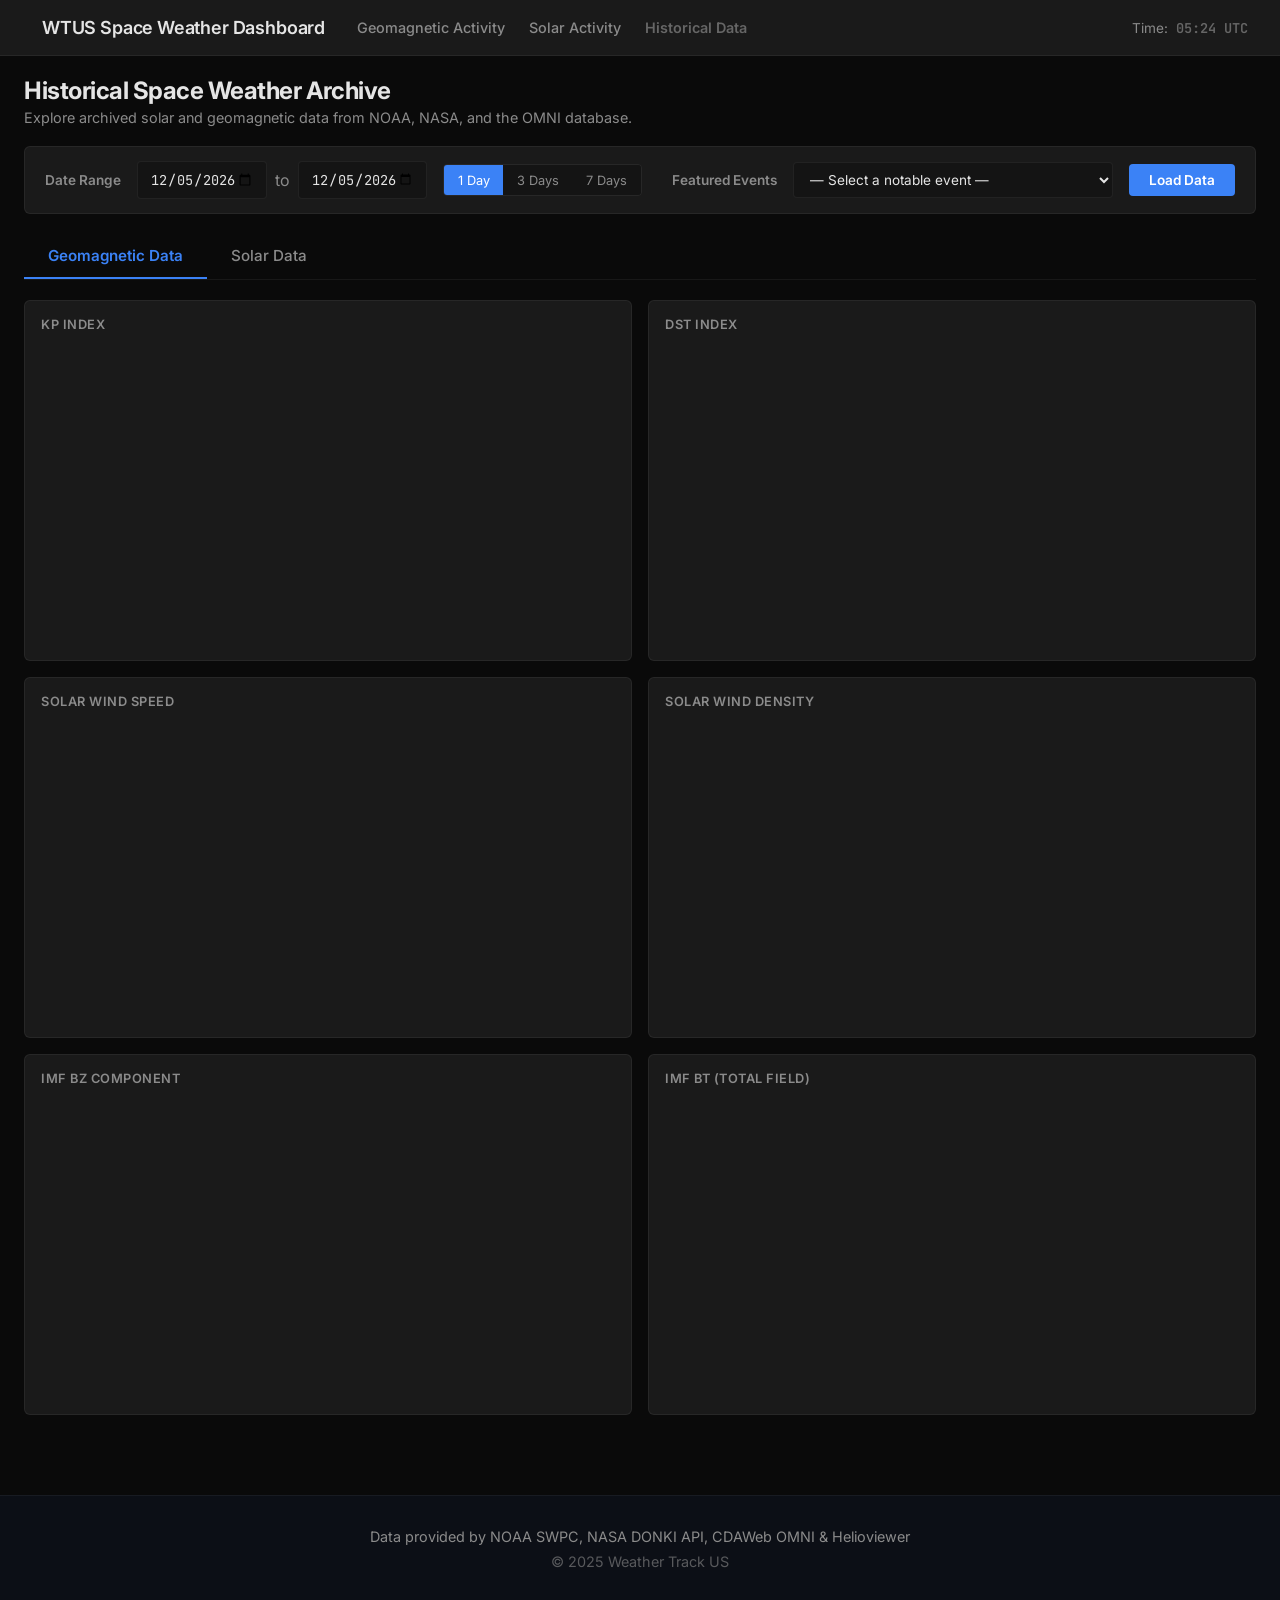
==== templates/historical.html @ 5e55c215 "Major update: Added historical page to site." ====
<!DOCTYPE html>
<html lang="en">
<head>
    <meta charset="UTF-8">
    <meta name="viewport" content="width=device-width, initial-scale=1.0, maximum-scale=5.0, user-scalable=yes, viewport-fit=cover">
    <meta name="mobile-web-app-capable" content="yes">
    <meta name="apple-mobile-web-app-capable" content="yes">
    <meta name="apple-mobile-web-app-status-bar-style" content="black-translucent">
    <title>Historical Data — WTUS SpaceWx</title>
    <link rel="icon" href="/static/favicon.ico">
    <link rel="preconnect" href="https://fonts.googleapis.com">
    <link rel="preconnect" href="https://fonts.gstatic.com" crossorigin>
    <link href="https://fonts.googleapis.com/css2?family=Inter:wght@300;400;500;600;700;800;900&family=JetBrains+Mono:wght@400;700&family=Outfit:wght@400;500;600;700;800;900&display=swap" rel="stylesheet">
    <style>
        @font-face { font-family:'Metropolis'; src:local('Metropolis'),url('/static/fonts/metropolis/Metropolis-Regular.woff2') format('woff2'),url('/static/fonts/metropolis/Metropolis-Regular.woff') format('woff'),url('/static/fonts/metropolis/Metropolis-Regular.ttf') format('truetype'); font-weight:400; font-style:normal; font-display:swap; }
        @font-face { font-family:'Metropolis'; src:local('Metropolis Bold'),url('/static/fonts/metropolis/Metropolis-Bold.woff2') format('woff2'),url('/static/fonts/metropolis/Metropolis-Bold.woff') format('woff'),url('/static/fonts/metropolis/Metropolis-Bold.ttf') format('truetype'); font-weight:700; font-style:normal; font-display:swap; }
    </style>
    <script src="https://cdn.jsdelivr.net/npm/echarts@5.5.0/dist/echarts.min.js"></script>
    <style>
        :root {
            --bg-dark:#0a0a0a; --bg-card:#1a1a1a; --bg-card-hover:#222; --bg-input:#141414;
            --text-primary:#e5e5e5; --text-secondary:#8b8b8b; --text-muted:#666;
            --accent-primary:#666; --accent-blue:#3b82f6; --accent-purple:#8b5cf6;
            --accent-amber:#f59e0b; --accent-red:#ef4444; --accent-green:#22c55e; --accent-cyan:#06b6d4;
            --success:#22c55e; --warning:#f59e0b; --danger:#ef4444;
            --border:rgba(255,255,255,0.06); --glass-border:1px solid rgba(255,255,255,0.06);
            --font-sans:'Inter','Metropolis',system-ui,-apple-system,sans-serif;
            --font-mono:'JetBrains Mono',monospace;
        }
        *{margin:0;padding:0;box-sizing:border-box}
        body{background:var(--bg-dark);color:var(--text-primary);font-family:var(--font-sans);overflow-x:hidden;-webkit-font-smoothing:antialiased}
        @supports(padding:env(safe-area-inset-bottom)){body{padding-left:env(safe-area-inset-left);padding-right:env(safe-area-inset-right)}.navbar{padding-top:max(.875rem,env(safe-area-inset-top))}}

        /* Navbar */
        .navbar{display:flex;justify-content:space-between;align-items:center;padding:.875rem 2rem;background:var(--bg-card);border-bottom:1px solid var(--border);position:sticky;top:0;z-index:1000;min-height:56px}
        .brand{display:flex;align-items:center;gap:.625rem;font-weight:600;font-size:1.125rem;color:var(--text-primary);letter-spacing:-.01em;text-decoration:none}
        .brand span{font-size:1.25rem}
        .nav-links{display:flex;gap:1.5rem;margin-left:2rem;margin-right:auto;align-items:center}
        .nav-link{color:var(--text-secondary);text-decoration:none;font-size:.9rem;font-weight:500;transition:color .2s}
        .nav-link:hover{color:var(--accent-primary)} .nav-link.active{color:var(--accent-primary);font-weight:600}
        .nav-stats{display:flex;gap:1.5rem;align-items:center}
        .stat-item{display:flex;align-items:center;gap:.5rem;font-size:.85rem;color:var(--text-secondary)}
        .stat-value{color:var(--accent-primary);font-family:var(--font-mono);font-weight:600}
        .mobile-menu-toggle{display:none!important;background:0 0;border:none;color:var(--text-primary);font-size:1.5rem;cursor:pointer;padding:.25rem;z-index:1001}

        /* Page */
        .page-container{max-width:1600px;margin:0 auto;padding:1.25rem 1.5rem 2rem}
        .page-header{margin-bottom:1.25rem}
        .page-header h1{font-size:1.5rem;font-weight:700;letter-spacing:-.02em;margin-bottom:.25rem}
        .page-header p{color:var(--text-secondary);font-size:.9rem}

        /* Date bar */
        .date-bar{display:flex;align-items:center;gap:1rem;flex-wrap:wrap;background:var(--bg-card);border:var(--glass-border);border-radius:6px;padding:.875rem 1.25rem;margin-bottom:1.25rem}
        .date-bar label{font-size:.85rem;font-weight:600;color:var(--text-secondary);white-space:nowrap}
        .date-input-group{display:flex;align-items:center;gap:.5rem}
        .date-input{background:var(--bg-input);border:1px solid var(--border);border-radius:4px;color:var(--text-primary);font-family:var(--font-mono);font-size:.85rem;padding:.5rem .75rem;outline:none;transition:border-color .2s}
        .date-input:focus{border-color:var(--accent-blue)}
        .date-range-toggle{display:flex;gap:0;border-radius:4px;overflow:hidden;border:1px solid var(--border)}
        .range-btn{background:var(--bg-input);border:none;color:var(--text-secondary);font-size:.8rem;padding:.45rem .85rem;cursor:pointer;transition:all .2s;font-family:var(--font-sans)}
        .range-btn:hover{background:var(--bg-card-hover);color:var(--text-primary)} .range-btn.active{background:var(--accent-blue);color:#fff}
        .featured-select{background:var(--bg-input);border:1px solid var(--border);border-radius:4px;color:var(--text-primary);font-family:var(--font-sans);font-size:.85rem;padding:.5rem .75rem;outline:none;cursor:pointer;max-width:320px;transition:border-color .2s}
        .featured-select:focus{border-color:var(--accent-amber)}
        .load-btn{background:var(--accent-blue);color:#fff;border:none;border-radius:4px;font-size:.85rem;font-weight:600;font-family:var(--font-sans);padding:.5rem 1.25rem;cursor:pointer;transition:all .2s;white-space:nowrap}
        .load-btn:hover{background:#2563eb;transform:translateY(-1px)} .load-btn:disabled{opacity:.5;cursor:not-allowed;transform:none}

        /* Tabs */
        .tab-bar{display:flex;gap:0;border-bottom:1px solid var(--border);margin-bottom:1.25rem}
        .tab-btn{background:none;border:none;border-bottom:2px solid transparent;color:var(--text-secondary);font-size:.95rem;font-weight:500;font-family:var(--font-sans);padding:.75rem 1.5rem;cursor:pointer;transition:all .2s}
        .tab-btn:hover{color:var(--text-primary)} .tab-btn.active{color:var(--accent-blue);border-bottom-color:var(--accent-blue);font-weight:600}
        .tab-content{display:none;animation:fadeIn .35s ease-out} .tab-content.active{display:block}
        @keyframes fadeIn{from{opacity:0;transform:translateY(8px)}to{opacity:1;transform:translateY(0)}}

        /* Cards */
        .panel-grid{display:grid;gap:1rem} .panel-grid.cols-2{grid-template-columns:1fr 1fr} .panel-grid.cols-1{grid-template-columns:1fr}
        .card{background:var(--bg-card);border:var(--glass-border);border-radius:6px;padding:1rem;overflow:hidden;transition:background .2s}
        .card:hover{background:var(--bg-card-hover)}
        .card-title{font-size:.8rem;font-weight:600;text-transform:uppercase;letter-spacing:.04em;color:var(--text-secondary);margin-bottom:.75rem;display:flex;align-items:center;gap:.5rem}
        .chart-box{width:100%;height:300px}

        /* Event summary */
        .event-summary{background:rgba(59,130,246,.06);border:1px solid rgba(59,130,246,.15);border-radius:6px;padding:1rem;margin-bottom:1rem}
        .event-summary h3{font-size:1rem;font-weight:700;margin-bottom:.5rem}
        .event-summary p{font-size:.85rem;color:var(--text-secondary);line-height:1.5}
        .event-tag{display:inline-block;font-size:.7rem;font-weight:700;padding:.2rem .6rem;border-radius:3px;margin-right:.4rem;margin-bottom:.3rem}
        .tag-g5{background:rgba(239,68,68,.2);color:#f87171} .tag-g4{background:rgba(239,68,68,.15);color:#f87171}
        .tag-g3{background:rgba(245,158,11,.2);color:#fbbf24} .tag-x{background:rgba(239,68,68,.2);color:#f87171}
        .tag-m{background:rgba(245,158,11,.2);color:#fbbf24} .tag-g1{background:rgba(34,197,94,.15);color:#4ade80}

        /* Tables */
        .data-table-wrapper{overflow-x:auto}
        .data-table{width:100%;border-collapse:collapse;font-size:.8rem}
        .data-table th{text-align:left;color:var(--text-secondary);font-weight:600;padding:.5rem .75rem;border-bottom:1px solid var(--border);font-size:.75rem;text-transform:uppercase;letter-spacing:.04em;white-space:nowrap;cursor:pointer;user-select:none;transition:color .2s}
        .data-table th:hover{color:var(--text-primary)}
        .data-table th .sort-arrow{font-size:.6rem;margin-left:.3rem;opacity:.4}
        .data-table th.sorted .sort-arrow{opacity:1;color:var(--accent-blue)}
        .data-table td{padding:.5rem .75rem;border-bottom:1px solid rgba(255,255,255,.03);color:var(--text-primary);white-space:nowrap}
        .data-table tr:hover td{background:rgba(255,255,255,.02)}
        .flare-x{color:#f87171;font-weight:700} .flare-m{color:#fbbf24;font-weight:700} .flare-c{color:#4ade80;font-weight:700} .flare-b{color:#94a3b8}

        /* Collapsible table */
        .table-footer{display:flex;justify-content:center;padding:.75rem}
        .expand-btn{background:var(--bg-input);border:1px solid var(--border);border-radius:4px;color:var(--text-secondary);font-size:.8rem;padding:.4rem 1.2rem;cursor:pointer;transition:all .2s;font-family:var(--font-sans)}
        .expand-btn:hover{color:var(--text-primary);border-color:rgba(255,255,255,.15)}

        /* Storm timeline */
        .storm-timeline{display:flex;flex-direction:column;gap:.5rem}
        .storm-entry{display:flex;align-items:flex-start;gap:.75rem;padding:.6rem .75rem;border-left:3px solid var(--border);font-size:.8rem;transition:background .2s;border-radius:0 4px 4px 0}
        .storm-entry:hover{background:rgba(255,255,255,.02)}
        .storm-entry .time{color:var(--text-secondary);font-family:var(--font-mono);font-size:.75rem;min-width:130px}
        .storm-entry .details{flex:1}
        .storm-entry .kp-val{font-weight:700;font-size:.95rem;min-width:50px;text-align:center}
        .kp-low{color:#4ade80} .kp-mod{color:#fbbf24} .kp-high{color:#fb923c} .kp-severe{color:#f87171} .kp-extreme{color:#ef4444;font-weight:700}

        /* CME Card */
        .cme-card{background:var(--bg-input);border:1px solid var(--border);border-radius:6px;padding:.85rem 1rem;margin-bottom:.5rem;transition:background .2s}
        .cme-card:hover{background:var(--bg-card-hover)}
        .cme-card .cme-header{display:flex;justify-content:space-between;align-items:center;margin-bottom:.5rem;flex-wrap:wrap;gap:.5rem}
        .cme-card .cme-time{font-family:var(--font-mono);font-size:.8rem;color:var(--text-secondary)}
        .cme-card .cme-speed{font-weight:700;font-size:.9rem}
        .cme-speed-fast{color:#ef4444} .cme-speed-mod{color:#fbbf24} .cme-speed-slow{color:#4ade80}
        .cme-card .cme-details{display:grid;grid-template-columns:repeat(auto-fit,minmax(130px,1fr));gap:.4rem;font-size:.78rem;color:var(--text-secondary)}
        .cme-card .cme-note{font-size:.75rem;color:var(--text-muted);margin-top:.5rem;line-height:1.4;max-height:3.6em;overflow:hidden;transition:max-height .3s}
        .cme-card .cme-note.expanded{max-height:none}

        /* Imagery slider */
        .imagery-slider-wrap{position:relative}
        .imagery-mode-toggle{display:flex;gap:.5rem;margin-bottom:.75rem;justify-content:flex-end}
        .mode-toggle-btn{background:var(--bg-input);border:1px solid var(--border);border-radius:4px;color:var(--text-secondary);font-size:.78rem;padding:.35rem .75rem;cursor:pointer;transition:all .2s}
        .mode-toggle-btn:hover{color:var(--text-primary);border-color:rgba(255,255,255,.15)}
        .mode-toggle-btn.active{background:var(--accent-blue);color:#fff;border-color:var(--accent-blue)}
        .imagery-display-container{display:flex;gap:.75rem}
        .imagery-display-container.single-mode{flex-direction:column}
        .imagery-display-container.dual-mode{flex-direction:row}
        .imagery-display-pane{flex:1;display:flex;flex-direction:column}
        .imagery-display{display:flex;justify-content:center;align-items:center;min-height:400px;background:var(--bg-input);border-radius:6px;overflow:hidden;position:relative}
        .imagery-display img{max-width:100%;max-height:520px;display:block;transition:opacity .2s;object-fit:contain}
        .imagery-display .img-loading{position:absolute;inset:0;display:flex;align-items:center;justify-content:center;color:var(--text-secondary)}
        .pane-label{font-size:.8rem;color:var(--text-secondary);margin-bottom:.5rem;text-align:center;font-weight:500}
        .slider-controls{display:flex;align-items:center;gap:.75rem;margin-top:.75rem}
        .time-slider{flex:1;-webkit-appearance:none;appearance:none;height:6px;background:var(--bg-input);border-radius:3px;outline:none;cursor:pointer}
        .time-slider::-webkit-slider-thumb{-webkit-appearance:none;width:16px;height:16px;border-radius:50%;background:var(--accent-blue);cursor:pointer;border:2px solid var(--bg-dark)}
        .time-slider::-moz-range-thumb{width:16px;height:16px;border-radius:50%;background:var(--accent-blue);cursor:pointer;border:2px solid var(--bg-dark)}
        .slider-time-label{font-family:var(--font-mono);font-size:.8rem;color:var(--text-secondary);min-width:160px;text-align:center}
        .slider-nav-btn{background:var(--bg-input);border:1px solid var(--border);border-radius:4px;color:var(--text-primary);width:32px;height:32px;font-size:1rem;cursor:pointer;display:flex;align-items:center;justify-content:center;transition:all .2s}
        .slider-nav-btn:hover{background:var(--bg-card-hover);border-color:rgba(255,255,255,.15)}
        .play-btn{background:var(--accent-blue)!important;border-color:var(--accent-blue)!important;color:#fff}
        .play-btn.playing{background:var(--accent-red)!important;border-color:var(--accent-red)!important}

        /* Sub-tabs */
        .sub-tabs{display:flex;gap:.5rem;margin-bottom:1rem;flex-wrap:wrap}
        .sub-tab{background:var(--bg-input);border:1px solid var(--border);border-radius:4px;color:var(--text-secondary);font-size:.8rem;padding:.4rem .85rem;cursor:pointer;transition:all .2s;font-family:var(--font-sans)}
        .sub-tab:hover{color:var(--text-primary);border-color:rgba(255,255,255,.15)} .sub-tab.active{background:var(--accent-blue);color:#fff;border-color:var(--accent-blue)}

        /* Lightbox */
        .lightbox{display:none;position:fixed;inset:0;background:rgba(0,0,0,.92);z-index:2000;align-items:center;justify-content:center;cursor:zoom-out}
        .lightbox.open{display:flex}
        .lightbox img{max-width:90vw;max-height:90vh;border-radius:4px}
        .lightbox-close{position:absolute;top:1rem;right:1.5rem;background:none;border:none;color:#fff;font-size:2rem;cursor:pointer;opacity:.7;transition:opacity .2s}
        .lightbox-close:hover{opacity:1}

        /* Loading / empty */
        .loading-box,.empty-box{display:flex;flex-direction:column;align-items:center;justify-content:center;min-height:200px;color:var(--text-secondary);gap:.75rem}
        .spinner-sm{width:28px;height:28px;border:3px solid rgba(255,255,255,.1);border-radius:50%;border-top-color:var(--accent-blue);animation:spin .8s linear infinite}
        @keyframes spin{to{transform:rotate(360deg)}}
        .empty-box .icon{font-size:2rem;opacity:.4} .empty-box p{font-size:.9rem}

        /* Footer / Toast */
        footer{border-top:1px solid rgba(255,255,255,.05);padding:2rem;text-align:center;color:var(--text-secondary);font-size:.9rem;margin-top:2rem;background:rgba(15,23,42,.4)}
        .toast{position:fixed;bottom:2rem;right:2rem;background:rgba(30,41,59,.9);backdrop-filter:blur(12px);border:1px solid rgba(255,255,255,.1);border-radius:6px;padding:.75rem 1.25rem;font-size:.85rem;color:var(--text-primary);display:flex;align-items:center;gap:.5rem;transform:translateY(100px);opacity:0;transition:all .3s ease;z-index:3000}
        .toast.show{transform:translateY(0);opacity:1}
        ::-webkit-scrollbar{width:6px;height:6px} ::-webkit-scrollbar-track{background:0 0} ::-webkit-scrollbar-thumb{background:rgba(255,255,255,.1);border-radius:3px}

        /* Responsive */
        @media(max-width:1024px){
            .panel-grid.cols-2{grid-template-columns:1fr}
            .imagery-display-container.dual-mode{flex-direction:column}
        }
        @media(max-width:768px){
            .navbar{padding:.75rem 1rem;flex-wrap:wrap}
            .mobile-menu-toggle{display:flex!important;min-width:44px;min-height:44px;align-items:center;justify-content:center}
            .brand{font-size:.95rem;flex:1;overflow:hidden;text-overflow:ellipsis;white-space:nowrap}
            .nav-links{display:none;width:100%;margin:1rem 0 0;flex-direction:column;gap:.5rem;background:var(--bg-card);padding:.75rem;border-radius:.5rem;border:1px solid var(--border);order:3}
            .nav-links.active{display:flex}
            .nav-link{font-size:1rem;padding:.75rem;min-height:44px;display:flex;align-items:center;border-radius:4px}
            .nav-stats{gap:.75rem} .stat-item{font-size:.75rem}
            .page-container{padding:.75rem}
            .date-bar{flex-direction:column;align-items:stretch;gap:.75rem}
            .date-input-group{flex-wrap:wrap} .featured-select{max-width:100%}
            .chart-box{height:220px}
            .imagery-display img{max-height:350px}
            .imagery-display-container.dual-mode{flex-direction:column}
        }
        @media(max-width:480px){
            .page-header h1{font-size:1.2rem} .tab-btn{font-size:.85rem;padding:.6rem 1rem} .chart-box{height:180px}
        }
    </style>
</head>
<body>
    <nav class="navbar">
        <a href="/" class="brand"><span></span> WTUS Space Weather Dashboard</a>
        <button class="mobile-menu-toggle" onclick="toggleMobileMenu()" aria-label="Toggle menu">&#9776;</button>
        <div class="nav-links" id="nav-links">
            <a href="/" class="nav-link">Geomagnetic Activity</a>
            <a href="/solar" class="nav-link">Solar Activity</a>
            <a href="/historical" class="nav-link active">Historical Data</a>
        </div>
        <div class="nav-stats"><div class="stat-item"><span>Time:</span><span class="stat-value" id="utc-time">--:--</span></div></div>
    </nav>
    <script>(function(){try{function t(){const e=document.getElementById('utc-time');if(!e)return;e.textContent=new Date().toISOString().slice(11,16)+' UTC';}t();setInterval(t,1000);}catch(e){}})();</script>

    <div class="page-container">
        <div class="page-header">
            <h1>Historical Space Weather Archive</h1>
            <p>Explore archived solar and geomagnetic data from NOAA, NASA, and the OMNI database.</p>
        </div>

        <!-- Date Selector -->
        <div class="date-bar">
            <label>Date Range</label>
            <div class="date-input-group">
                <input type="date" class="date-input" id="start-date" title="Start date">
                <span style="color:var(--text-secondary)">to</span>
                <input type="date" class="date-input" id="end-date" title="End date">
            </div>
            <div class="date-range-toggle">
                <button class="range-btn active" data-days="1">1 Day</button>
                <button class="range-btn" data-days="3">3 Days</button>
                <button class="range-btn" data-days="7">7 Days</button>
            </div>
            <label style="margin-left:auto">Featured Events</label>
            <select class="featured-select" id="featured-events">
                <option value="">— Select a notable event —</option>
                <optgroup label="Extreme Storms (G5)">
                    <option value="2024-05-10|2024-05-13">May 10-13, 2024 — G5 Extreme Storm</option>
                    <option value="2003-10-28|2003-11-02">Oct 28–Nov 2, 2003 — Halloween Storms</option>
                </optgroup>
                <optgroup label="Severe Storms (G4)">
                    <option value="2024-10-10|2024-10-12">Oct 10-12, 2024 — G4 Severe Storm</option>
                    <option value="2023-11-05|2023-11-07">Nov 5-7, 2023 — G3-G4 Storm</option>
                    <option value="2023-04-23|2023-04-25">Apr 23-25, 2023 — G4 Severe Storm</option>
                    <option value="2017-09-06|2017-09-11">Sep 6-11, 2017 — X13.3 Flare + G4 Storm</option>
                    <option value="2015-03-17|2015-03-19">Mar 17-19, 2015 — St. Patrick's Day G4</option>
                </optgroup>
                <optgroup label="Major Solar Flares">
                    <option value="2024-05-14|2024-05-16">May 14-16, 2024 — X8.79 Flare</option>
                    <option value="2025-01-01|2025-01-03">Jan 1-3, 2025 — New Year X-class Flares</option>
                    <option value="2024-02-22|2024-02-23">Feb 22, 2024 — X6.3 Flare</option>
                    <option value="2023-12-31|2023-12-31">Dec 31, 2023 — X5.0 Flare</option>
                    <option value="2017-09-06|2017-09-07">Sep 6, 2017 — X13.3 Flare</option>
                    <option value="2014-10-24|2014-10-26">Oct 24-26, 2014 — X3.1 Flare AR 2192</option>
                </optgroup>
                <optgroup label="Notable Proton Events">
                    <option value="2024-05-10|2024-05-14">May 10-14, 2024 — S3 Strong Radiation</option>
                    <option value="2017-09-10|2017-09-12">Sep 10-12, 2017 — S3 + Ground Level Enhancement</option>
                </optgroup>
            </select>
            <button class="load-btn" id="load-btn" onclick="loadData()">Load Data</button>
        </div>

        <div class="event-summary" id="event-summary" style="display:none"></div>

        <!-- Tabs -->
        <div class="tab-bar">
            <button class="tab-btn active" data-tab="geo" onclick="switchTab('geo')">Geomagnetic Data</button>
            <button class="tab-btn" data-tab="solar" onclick="switchTab('solar')">Solar Data</button>
        </div>

        <!-- GEOMAGNETIC TAB -->
        <div class="tab-content active" id="tab-geo">
            <div class="panel-grid cols-2" style="margin-bottom:1rem">
                <div class="card"><div class="card-title">Kp Index</div><div class="chart-box" id="chart-kp"></div></div>
                <div class="card"><div class="card-title">Dst Index</div><div class="chart-box" id="chart-dst"></div></div>
            </div>
            <div class="panel-grid cols-2" style="margin-bottom:1rem">
                <div class="card"><div class="card-title">Solar Wind Speed</div><div class="chart-box" id="chart-sw-speed"></div></div>
                <div class="card"><div class="card-title">Solar Wind Density</div><div class="chart-box" id="chart-sw-density"></div></div>
            </div>
            <div class="panel-grid cols-2" style="margin-bottom:1rem">
                <div class="card"><div class="card-title">IMF Bz Component</div><div class="chart-box" id="chart-bz"></div></div>
                <div class="card"><div class="card-title">IMF Bt (Total Field)</div><div class="chart-box" id="chart-bt"></div></div>
            </div>
        </div>

        <!-- SOLAR TAB -->
        <div class="tab-content" id="tab-solar">
            <div class="panel-grid cols-2" style="margin-bottom:1rem">
                <div class="card"><div class="card-title">X-Ray Flux (from Flare Data)</div><div class="chart-box" id="chart-xray"></div></div>
                <div class="card"><div class="card-title">Solar Flare Frequency</div><div class="chart-box" id="chart-flare-freq"></div></div>
            </div>

            <!-- Flare Table -->
            <div class="panel-grid cols-1" style="margin-bottom:1rem">
                <div class="card">
                    <div class="card-title">Solar Flare List</div>
                    <div class="data-table-wrapper">
                        <table class="data-table" id="flare-table">
                            <thead><tr>
                                <th data-sort="time" onclick="sortTable('flare',0)">Time (UTC) <span class="sort-arrow">&#9660;</span></th>
                                <th data-sort="class" onclick="sortTable('flare',1)">Class <span class="sort-arrow">&#9660;</span></th>
                                <th data-sort="peak" onclick="sortTable('flare',2)">Peak <span class="sort-arrow">&#9660;</span></th>
                                <th data-sort="end" onclick="sortTable('flare',3)">End <span class="sort-arrow">&#9660;</span></th>
                                <th data-sort="source" onclick="sortTable('flare',4)">Source <span class="sort-arrow">&#9660;</span></th>
                                <th data-sort="region" onclick="sortTable('flare',5)">Region <span class="sort-arrow">&#9660;</span></th>
                            </tr></thead>
                            <tbody id="flare-tbody"><tr><td colspan="6" style="text-align:center;color:var(--text-secondary);padding:2rem">No data loaded</td></tr></tbody>
                        </table>
                    </div>
                    <div class="table-footer" id="flare-table-footer" style="display:none">
                        <button class="expand-btn" id="flare-expand-btn" onclick="toggleTableExpand('flare')">Show All (0 more)</button>
                    </div>
                </div>
            </div>

            <!-- CME Events -->
            <div class="panel-grid cols-1" style="margin-bottom:1rem">
                <div class="card">
                    <div class="card-title">Coronal Mass Ejection Events</div>
                    <div id="cme-list"><div class="empty-box"><span class="icon">&#x1F4A8;</span><p>No data loaded</p></div></div>
                    <div class="table-footer" id="cme-list-footer" style="display:none">
                        <button class="expand-btn" id="cme-expand-btn" onclick="toggleListExpand('cme')">Show All (0 more)</button>
                    </div>
                </div>
            </div>

            <!-- SEP Table -->
            <div class="panel-grid cols-1" style="margin-bottom:1rem">
                <div class="card">
                    <div class="card-title">Solar Energetic Particle Events</div>
                    <div class="data-table-wrapper">
                        <table class="data-table" id="sep-table">
                            <thead><tr>
                                <th onclick="sortTable('sep',0)">Event Time <span class="sort-arrow">&#9660;</span></th>
                                <th onclick="sortTable('sep',1)">Instruments <span class="sort-arrow">&#9660;</span></th>
                                <th onclick="sortTable('sep',2)">Linked Flare <span class="sort-arrow">&#9660;</span></th>
                            </tr></thead>
                            <tbody id="sep-tbody"><tr><td colspan="3" style="text-align:center;color:var(--text-secondary);padding:2rem">No data loaded</td></tr></tbody>
                        </table>
                    </div>
                    <div class="table-footer" id="sep-table-footer" style="display:none">
                        <button class="expand-btn" id="sep-expand-btn" onclick="toggleTableExpand('sep')">Show All (0 more)</button>
                    </div>
                </div>
            </div>

            <!-- Solar Imagery -->
            <div class="panel-grid cols-1">
                <div class="card">
                    <div class="card-title">Solar Imagery Archive</div>
                    <div class="imagery-mode-toggle">
                        <button class="mode-toggle-btn active" onclick="setComparisonMode(false, this)">Single View</button>
                        <button class="mode-toggle-btn" onclick="setComparisonMode(true, this)">Comparison Mode</button>
                    </div>
                    <div id="imagery-tabs-left" class="sub-tabs">
                        <button class="sub-tab active" data-channel="0193" onclick="switchImagery('0193',this,'left')">AIA 193 &#xC5;</button>
                        <button class="sub-tab" data-channel="0171" onclick="switchImagery('0171',this,'left')">AIA 171 &#xC5;</button>
                        <button class="sub-tab" data-channel="0304" onclick="switchImagery('0304',this,'left')">AIA 304 &#xC5;</button>
                        <button class="sub-tab" data-channel="0094" onclick="switchImagery('0094',this,'left')">AIA 94 &#xC5;</button>
                        <button class="sub-tab" data-channel="0131" onclick="switchImagery('0131',this,'left')">AIA 131 &#xC5;</button>
                        <button class="sub-tab" data-channel="0211" onclick="switchImagery('0211',this,'left')">AIA 211 &#xC5;</button>
                        <button class="sub-tab" data-channel="0335" onclick="switchImagery('0335',this,'left')">AIA 335 &#xC5;</button>
                        <button class="sub-tab" data-channel="1600" onclick="switchImagery('1600',this,'left')">AIA 1600 &#xC5;</button>
                        <button class="sub-tab" data-channel="HMIB" onclick="switchImagery('HMIB',this,'left')">HMI Magnetogram</button>
                        <button class="sub-tab" data-channel="HMIIC" onclick="switchImagery('HMIIC',this,'left')">HMI Continuum</button>
                    </div>
                    <div id="imagery-tabs-right" class="sub-tabs" style="display:none">
                        <button class="sub-tab" data-channel="0193" onclick="switchImagery('0193',this,'right')">AIA 193 &#xC5;</button>
                        <button class="sub-tab active" data-channel="0171" onclick="switchImagery('0171',this,'right')">AIA 171 &#xC5;</button>
                        <button class="sub-tab" data-channel="0304" onclick="switchImagery('0304',this,'right')">AIA 304 &#xC5;</button>
                        <button class="sub-tab" data-channel="0094" onclick="switchImagery('0094',this,'right')">AIA 94 &#xC5;</button>
                        <button class="sub-tab" data-channel="0131" onclick="switchImagery('0131',this,'right')">AIA 131 &#xC5;</button>
                        <button class="sub-tab" data-channel="0211" onclick="switchImagery('0211',this,'right')">AIA 211 &#xC5;</button>
                        <button class="sub-tab" data-channel="0335" onclick="switchImagery('0335',this,'right')">AIA 335 &#xC5;</button>
                        <button class="sub-tab" data-channel="1600" onclick="switchImagery('1600',this,'right')">AIA 1600 &#xC5;</button>
                        <button class="sub-tab" data-channel="HMIB" onclick="switchImagery('HMIB',this,'right')">HMI Magnetogram</button>
                        <button class="sub-tab" data-channel="HMIIC" onclick="switchImagery('HMIIC',this,'right')">HMI Continuum</button>
                    </div>
                    <div id="imagery-gallery">
                        <div class="empty-box"><span class="icon"></span><p>Select a date range and click "Load Data" to browse solar imagery</p></div>
                    </div>
                </div>
            </div>
        </div>
    </div>

    <!-- Lightbox -->
    <div class="lightbox" id="lightbox" onclick="closeLightbox()">
        <button class="lightbox-close" onclick="closeLightbox()">&times;</button>
        <img id="lightbox-img" src="" alt="Full-size solar image">
    </div>

    <footer>
        <p>Data provided by NOAA SWPC, NASA DONKI API, CDAWeb OMNI &amp; Helioviewer</p>
        <p style="margin-top:.5rem;opacity:.6">&copy; 2025 Weather Track US</p>
    </footer>

    <div class="toast" id="toast"><span id="toast-icon"></span><span id="toast-message"></span></div>

<script>
/* ═══════════════════════════════════════════════════════════════
   HISTORICAL DATA PAGE — JAVASCRIPT
   ═══════════════════════════════════════════════════════════════ */

// ── State ──────────────────────────────────────────────────────
const S = {
    startDate: null, endDate: null, currentTab: 'geo', currentChannel: '0193',
    charts: {}, loading: false,
    flareRows: [], cmeData: [], sepRows: [],
    flareExpanded: false, cmeExpanded: false, sepExpanded: false,
    flareSort: { col: 0, asc: false }, sepSort: { col: 0, asc: false },
    imgData: [], imgDataRight: [], imgIndex: 0, imgPlaying: false, imgTimer: null,
    comparisonMode: false, rightChannel: '0171', imageScale: 4.0
};
const VISIBLE_ROWS = 10;

// ── Event Metadata ─────────────────────────────────────────────
const eventMeta = {
    '2024-05-10|2024-05-13': { title:'May 2024 G5 Extreme Geomagnetic Storm', desc:'The most powerful geomagnetic storm since 2003. Multiple Earth-directed CMEs from AR 3664 caused a G5 Extreme storm with Kp=9, visible aurora as far south as Florida and Mexico. Dst reached approximately -412 nT.', tags:['G5 Extreme','Kp 9','X5.8','X3.9','AR 3664'] },
    '2003-10-28|2003-11-02': { title:'Halloween Solar Storms of 2003', desc:'One of the most powerful solar storm periods in modern history. AR 10486 produced an X17.2 flare (Oct 28) and X28+ flare (Nov 4). Caused G5 conditions, satellite damage, and power grid issues in Sweden.', tags:['G5 Extreme','X17.2','X28+','AR 10486'] },
    '2024-10-10|2024-10-12': { title:'October 2024 G4 Severe Storm', desc:'A G4 Severe geomagnetic storm driven by CME impacts from AR 3848. Kp reached 8, with aurora visible across northern US states and parts of Europe.', tags:['G4 Severe','Kp 8'] },
    '2023-11-05|2023-11-07': { title:'November 2023 G3-G4 Storm', desc:'Significant geomagnetic storm reaching G4 conditions briefly, driven by high-speed solar wind and CME passage.', tags:['G4 Severe','G3 Strong'] },
    '2023-04-23|2023-04-25': { title:'April 2023 G4 Severe Storm', desc:'G4 Severe geomagnetic storm with Kp=8, aurora observed at unusually low latitudes.', tags:['G4 Severe','Kp 8'] },
    '2017-09-06|2017-09-11': { title:'September 2017 X9.3 Flare & G4 Storm', desc:'AR 2673 produced the strongest flare of Solar Cycle 24 — X9.3 on Sep 6, followed by X8.2 on Sep 10. Associated CMEs drove G4 conditions and S3 radiation storm with a ground-level enhancement.', tags:['G4 Severe','X9.3','X8.2','AR 2673','GLE'] },
    '2015-03-17|2015-03-19': { title:"St. Patrick's Day Storm 2015", desc:"The strongest geomagnetic storm of Solar Cycle 24 at the time, reaching G4 Severe with Kp=8 and Dst around -223 nT.", tags:['G4 Severe','Kp 8','Dst -223'] },
    '2024-05-14|2024-05-16': { title:'X8.7 — Largest Flare of Solar Cycle 25', desc:'AR 3664 produced an X8.7 flare on May 14, 2024, the most powerful of Solar Cycle 25 at the time.', tags:['X8.7','AR 3664'] },
    '2025-01-01|2025-01-03': { title:'New Year 2025 X-class Flares', desc:'Multiple X-class flares rang in 2025, showcasing ongoing activity of Solar Cycle 25 near its expected maximum.', tags:['X-class'] },
    '2024-02-22|2024-02-23': { title:'X6.3 Flare — Feb 22, 2024', desc:'An X6.3 flare erupted from AR 3590, one of the largest flares of early 2024.', tags:['X6.3','AR 3590'] },
    '2023-12-31|2023-12-31': { title:"X5.0 New Year's Eve Flare", desc:'A powerful X5.0 flare ended 2023 with a bang, erupting from AR 3536.', tags:['X5.0','AR 3536'] },
    '2017-09-06|2017-09-07': { title:'X9.3 Flare — Sep 6, 2017', desc:'The largest flare of Solar Cycle 24, an X9.3 from AR 2673. Caused widespread HF radio blackouts.', tags:['X9.3','AR 2673','R3'] },
    '2014-10-24|2014-10-26': { title:'X3.1 Flare from Giant AR 2192', desc:'AR 2192 was the largest sunspot group in 24 years. Produced X3.1 on Oct 24, 2014, but notably no significant CMEs.', tags:['X3.1','AR 2192'] },
    '2024-05-10|2024-05-14': { title:'May 2024 S3 Radiation Storm', desc:'Proton flux reached S3 (Strong) levels during the May 2024 extreme event, driven by multiple X-class flares from AR 3664.', tags:['S3 Strong','AR 3664'] },
    '2017-09-10|2017-09-12': { title:'Sep 2017 S3 Radiation + GLE', desc:'The X8.2 flare on Sep 10 from AR 2673 drove an S3 radiation storm and Ground Level Enhancement #72.', tags:['S3 Strong','GLE #72','X8.2'] }
};

// ── Init ───────────────────────────────────────────────────────
document.addEventListener('DOMContentLoaded', () => {
    const now = new Date(), y = new Date(now);
    y.setDate(y.getDate() - 1);
    const fmt = d => d.toISOString().slice(0, 10);
    document.getElementById('start-date').value = fmt(y);
    document.getElementById('end-date').value = fmt(y);
    document.getElementById('start-date').max = fmt(now);
    document.getElementById('end-date').max = fmt(now);
    // Allow selecting older historical dates (remove strict 11-day min)
    // Set a permissive earliest date so users can pick older records if available
    document.getElementById('start-date').min = '2000-01-01';

    document.querySelectorAll('.range-btn').forEach(btn => {
        btn.addEventListener('click', () => {
            document.querySelectorAll('.range-btn').forEach(b => b.classList.remove('active'));
            btn.classList.add('active');
            const days = parseInt(btn.dataset.days);
            const endVal = document.getElementById('end-date').value;
            const end = endVal ? new Date(endVal + 'T00:00:00') : new Date(y);
            const start = new Date(end);
            start.setDate(start.getDate() - (days - 1));
            document.getElementById('start-date').value = fmt(start);
        });
    });

    document.getElementById('featured-events').addEventListener('change', e => {
        if (!e.target.value) { document.getElementById('event-summary').style.display = 'none'; return; }
        const [s, en] = e.target.value.split('|');
        document.getElementById('start-date').value = s;
        document.getElementById('end-date').value = en;
        document.querySelectorAll('.range-btn').forEach(b => b.classList.remove('active'));
        showEventSummary(e.target.value);
    });

    document.getElementById('start-date').addEventListener('change', () => document.querySelectorAll('.range-btn').forEach(b => b.classList.remove('active')));
    document.getElementById('end-date').addEventListener('change', () => document.querySelectorAll('.range-btn').forEach(b => b.classList.remove('active')));
});

function showEventSummary(key) {
    const box = document.getElementById('event-summary'), meta = eventMeta[key];
    if (!meta) { box.style.display = 'none'; return; }
    box.style.display = 'block';
    // Do not render compact event badges next to the title — show title and description only.
    box.innerHTML = '<h3>' + meta.title + '</h3>' + '<p style="margin-top:.5rem">' + meta.desc + '</p>';
}

// ── Tab switch ──────────────────────────────────────────────────
function switchTab(tab) {
    S.currentTab = tab;
    document.querySelectorAll('.tab-btn').forEach(b => b.classList.toggle('active', b.dataset.tab === tab));
    document.querySelectorAll('.tab-content').forEach(c => c.classList.toggle('active', c.id === 'tab-' + tab));
    setTimeout(() => Object.values(S.charts).forEach(c => { try { c.resize() } catch (e) {} }), 50);
}

function setComparisonMode(enabled, btn) {
    S.comparisonMode = enabled;
    document.querySelectorAll('.mode-toggle-btn').forEach(b => b.classList.remove('active'));
    btn.classList.add('active');
    document.getElementById('imagery-tabs-right').style.display = enabled ? 'flex' : 'none';
    if (S.startDate) loadSDOImagery();
}

function switchImagery(ch, btn, pane) {
    pane = pane || 'left';
    if (pane === 'left') {
        S.currentChannel = ch;
        document.querySelectorAll('#imagery-tabs-left .sub-tab').forEach(b => b.classList.remove('active'));
    } else {
        S.rightChannel = ch;
        document.querySelectorAll('#imagery-tabs-right .sub-tab').forEach(b => b.classList.remove('active'));
    }
    btn.classList.add('active');
    if (S.startDate) loadSDOImagery();
}

// ── Main Load ───────────────────────────────────────────────────
async function loadData() {
        const startStr = document.getElementById('start-date').value;
        const endStr = document.getElementById('end-date').value;
        // Enforce max 11-day range in UI
        if (startStr && endStr) {
            const s = new Date(startStr + 'T00:00:00Z');
            const e = new Date(endStr + 'T23:59:59Z');
            const diffDays = (e - s) / (1000 * 60 * 60 * 24);
            if (diffDays > 11) {
                showToast('Warning', 'Please select a range of 11 days or less.');
                btn.disabled = false;
                btn.textContent = 'Load Data';
                S.loading = false;
                return;
            }
        }
    if (!startStr || !endStr) { showToast('Warning', 'Please select a date range'); return; }
    if (new Date(startStr) > new Date(endStr)) { showToast('Warning', 'Start date must be before end date'); return; }

    S.startDate = startStr;
    S.endDate = endStr;
    S.loading = true;
    const btn = document.getElementById('load-btn');
    btn.disabled = true;
    btn.textContent = 'Loading...';
    showToast('Loading', 'Fetching historical data...');

    try {
        // Fetch DONKI data sequentially with delays to avoid rate limiting
        const delay = ms => new Promise(resolve => setTimeout(resolve, ms));
        
        showToast('Loading', 'Fetching solar flare data...');
        const flareData = await fetchJSON('/api/historical/donki-flares?start=' + startStr + '&end=' + endStr);
        await delay(600);
        
        showToast('Loading', 'Fetching CME data...');
        const cmeData = await fetchJSON('/api/historical/donki-cmes?start=' + startStr + '&end=' + endStr);
        await delay(600);
        
        showToast('Loading', 'Fetching geomagnetic storm data...');
        const stormData = await fetchJSON('/api/historical/donki-storms?start=' + startStr + '&end=' + endStr);
        await delay(600);
        
        showToast('Loading', 'Fetching SEP event data...');
        const sepData = await fetchJSON('/api/historical/donki-seps?start=' + startStr + '&end=' + endStr);
        await delay(600);
        
        showToast('Loading', 'Fetching solar wind data...');
        const omniData = await fetchJSON('/api/historical/solar-wind?start=' + startStr + '&end=' + endStr);
        
        showToast('Loading', 'Fetching GOES X-ray 1-minute flux...');
        const goesData = await fetchJSON('/api/historical/goes-xray?start=' + startStr + '&end=' + endStr);
        console.log('[HISTORICAL] Data loaded:', { flares: flareData.length, cmes: cmeData.length, storms: stormData.length, seps: sepData.length, omni: omniData.length, goes: goesData.length });
        
        // Check for rate limit errors
        const rateLimitHit = [flareData, cmeData, stormData, sepData].some(d => d._error);
        if (rateLimitHit) {
            showToast('Warning', 'NASA API rate limit hit - some solar event data may be incomplete. Try again in a few minutes.');
        }

        // Render Geomagnetic tab
        renderKpChart(omniData);
        renderDstChart(omniData);
        renderSWChart('chart-sw-speed', omniData, 'v', 'Solar Wind Speed', 'km/s', '#3b82f6');
        renderSWChart('chart-sw-density', omniData, 'n', 'Proton Density', 'p/cc', '#8b5cf6');
        renderSWChart('chart-bz', omniData, 'bz', 'IMF Bz (GSM)', 'nT', '#06b6d4', true);
        renderSWChart('chart-bt', omniData, 'bt', 'IMF Bt', 'nT', '#f59e0b');

        // Render Solar tab
        renderXRayFluxChart(goesData, flareData);
        renderFlareFreqChart(flareData);
        S.flareRows = buildFlareRows(flareData); S.flareExpanded = false;
        renderFlareTable();
        S.cmeData = cmeData; S.cmeExpanded = false;
        renderCMEList();
        S.sepRows = buildSEPRows(sepData); S.sepExpanded = false;
        renderSEPTable();
        loadSDOImagery();

        showToast('Done', 'Data loaded for ' + startStr + ' to ' + endStr);
    } catch (err) {
        console.error('Load error:', err);
        showToast('Error', 'Error loading some data sources');
    } finally {
        S.loading = false;
        btn.disabled = false;
        btn.textContent = 'Load Data';
    }
}

async function fetchJSON(url) {
    try {
        const r = await fetch(url);
        if (!r.ok) {
            console.warn('Fetch error for ' + url + ': ' + r.status);
            return [];
        }
        const data = await r.json();
        // Handle rate limit errors from DONKI endpoints
        if (data._error) {
            console.warn('API rate limit hit for ' + url);
            const arr = [];
            arr._error = data._error;  // Attach error to empty array
            return arr;
        }
        // Handle wrapped data format {data: [...]}
        if (data.data && Array.isArray(data.data)) {
            return data.data;
        }
        return Array.isArray(data) ? data : [];
    } catch (err) {
        console.error('fetchJSON error:', err);
        return [];
    }
}

// ── Chart Helpers ──────────────────────────────────────────────
function getChart(id) {
    if (S.charts[id]) { S.charts[id].dispose(); }
    const d = document.getElementById(id);
    if (!d) return null;
    const c = echarts.init(d, null, { renderer: 'canvas' });
    S.charts[id] = c;
    return c;
}

function kpColor(kp) {
    if (kp >= 9) return '#ef4444'; if (kp >= 8) return '#f87171'; if (kp >= 7) return '#fb923c';
    if (kp >= 6) return '#fbbf24'; if (kp >= 5) return '#facc15'; if (kp >= 4) return '#a3e635';
    if (kp >= 3) return '#4ade80'; if (kp >= 2) return '#34d399'; return '#22d3ee';
}

const ZOOM = [
    { type: 'inside', xAxisIndex: 0, filterMode: 'none' },
    { type: 'slider', xAxisIndex: 0, height: 18, bottom: 5, borderColor: '#333', backgroundColor: '#111',
      fillerColor: 'rgba(59,130,246,0.15)', handleStyle: { color: '#3b82f6' },
      textStyle: { color: '#666', fontSize: 10 }, dataBackground: { lineStyle: { color: '#333' }, areaStyle: { color: '#1a1a1a' } } }
];

function emptyChart(chart, msg) {
    chart.setOption({ title: { text: msg || 'No data available', left: 'center', top: 'middle', textStyle: { color: '#666', fontSize: 13 } }, xAxis: { show: false }, yAxis: { show: false }, series: [] });
}

// ── Kp Chart ────────────────────────────────────────────────────
function renderKpChart(omni) {
    const chart = getChart('chart-kp');
    if (!chart) return;
    const kpData = omni.filter(d => d.kp != null);
    if (!kpData.length) { emptyChart(chart, 'No Kp data'); return; }

    chart.setOption({
        backgroundColor: 'transparent',
        textStyle: { fontFamily: 'Inter,system-ui,sans-serif', color: '#8b8b8b' },
        tooltip: { trigger: 'axis', backgroundColor: 'rgba(20,20,20,.95)', borderColor: 'rgba(255,255,255,.1)', textStyle: { color: '#e5e5e5', fontSize: 12 },
            formatter: function(p) { var v = p[0].value; return p[0].name + '<br/>Kp: <b>' + (typeof v === 'number' ? v.toFixed(1) : v) + '</b>'; }
        },
        grid: { left: 50, right: 20, top: 30, bottom: 45, containLabel: false },
        dataZoom: ZOOM,
        xAxis: { type: 'category', data: kpData.map(d => fmtTime(d.t)), axisLabel: { color: '#666', fontSize: 10, rotate: 45 }, axisLine: { lineStyle: { color: '#333' } } },
        yAxis: { type: 'value', min: 0, max: 9, axisLabel: { color: '#666', fontSize: 11 }, splitLine: { lineStyle: { color: '#222' } }, axisLine: { lineStyle: { color: '#333' } } },
        series: [{
            type: 'bar',
            data: kpData.map(d => {
                var kp = d.kp / 10;
                return { value: kp, itemStyle: { color: kpColor(kp), borderRadius: [2, 2, 0, 0] } };
            }),
            barMaxWidth: 30
        }]
    });
}

// ── Dst Chart ───────────────────────────────────────────────────
function renderDstChart(omni) {
    const chart = getChart('chart-dst');
    if (!chart) return;
    const dstData = omni.filter(d => d.dst != null);
    if (!dstData.length) { emptyChart(chart, 'No Dst data'); return; }

    chart.setOption({
        backgroundColor: 'transparent',
        textStyle: { fontFamily: 'Inter,system-ui,sans-serif', color: '#8b8b8b' },
        tooltip: { trigger: 'axis', backgroundColor: 'rgba(20,20,20,.95)', borderColor: 'rgba(255,255,255,.1)', textStyle: { color: '#e5e5e5', fontSize: 12 },
            formatter: function(p) { return p[0].name + '<br/>Dst: <b>' + p[0].value + ' nT</b>'; }
        },
        grid: { left: 55, right: 20, top: 30, bottom: 45, containLabel: false },
        dataZoom: ZOOM,
        xAxis: { type: 'category', data: dstData.map(d => fmtTime(d.t)), axisLabel: { color: '#666', fontSize: 10, rotate: 45 }, axisLine: { lineStyle: { color: '#333' } } },
        yAxis: { type: 'value', axisLabel: { color: '#666', fontSize: 11, formatter: '{value} nT' }, splitLine: { lineStyle: { color: '#222' } } },
        visualMap: { show: false, dimension: 1, pieces: [
            { lte: -300, color: '#ef4444' }, { gt: -300, lte: -150, color: '#f87171' },
            { gt: -150, lte: -75, color: '#fb923c' }, { gt: -75, lte: -30, color: '#fbbf24' },
            { gt: -30, color: '#4ade80' }
        ]},
        series: [{
            type: 'line', data: dstData.map(d => d.dst), smooth: 0.3,
            lineStyle: { width: 2 }, areaStyle: { opacity: 0.15 }, symbol: 'circle', symbolSize: 4
        }]
    });
}

// ── Solar Wind Chart (reusable) ─────────────────────────────────
function renderSWChart(id, omni, field, title, unit, color, showZeroLine) {
    const chart = getChart(id);
    if (!chart) return;
    const filtered = omni.filter(d => d[field] != null);
    if (!filtered.length) {
        // Show helpful message for recent dates
        const msg = field !== 'kp' && field !== 'dst'
            ? 'No data available\n\nOMNI solar wind data has a multi-week delay.\nTry selecting a date range from several months ago.'
            : 'No data available';
        emptyChart(chart, msg);
        return;
    }

    const vals = filtered.map(d => Number(d[field]));
    let yMin = Math.min.apply(null, vals);
    let yMax = Math.max.apply(null, vals);
    if (!isFinite(yMin)) yMin = 0;
    if (!isFinite(yMax)) yMax = 1;
    if (yMin === yMax) { yMax = yMin + 1; }

    // Add padding to y-axis range
    const range = yMax - yMin;
    if (field !== 'bz') {
        yMin = Math.max(0, yMin - range * 0.1);
        yMax = yMax + range * 0.2;
    }

    function normalize(val) {
        return Math.max(0, Math.min(1, (val - yMin) / (yMax - yMin)));
    }

    let areaGradient, seriesConfig;

    if (field === 'v') {
        // Solar Wind Speed gradient
        areaGradient = new echarts.graphic.LinearGradient(0, 1, 0, 0, [
            { offset: 0, color: 'rgba(74, 222, 128, 0.6)' },
            { offset: normalize(350), color: 'rgba(74, 222, 128, 0.6)' },
            { offset: normalize(450), color: 'rgba(217, 249, 157, 0.6)' },
            { offset: normalize(600), color: 'rgba(250, 204, 21, 0.6)' },
            { offset: normalize(750), color: 'rgba(251, 146, 60, 0.6)' },
            { offset: normalize(850), color: 'rgba(239, 68, 68, 0.6)' },
            { offset: 1, color: 'rgba(236, 72, 153, 0.6)' }
        ]);
        seriesConfig = [{
            type: 'line', data: filtered.map(d => d[field]), smooth: 0.3, symbol: 'none',
            lineStyle: { color: '#f8fafc', width: 2.5 }, areaStyle: { color: areaGradient }
        }];
    } else if (field === 'n') {
        // Density gradient
        const thresholds = [
            { value: 2, color: 'rgba(187, 247, 208, 0.6)' },
            { value: 5, color: 'rgba(134, 239, 160, 0.6)' },
            { value: 10, color: 'rgba(22, 163, 74, 0.6)' },
            { value: 20, color: 'rgba(250, 204, 21, 0.6)' },
            { value: 30, color: 'rgba(239, 68, 68, 0.6)' },
            { value: 50, color: 'rgba(147, 51, 234, 0.6)' }
        ];
        const gradientStops = thresholds.map(t => ({ offset: normalize(t.value), color: t.color })).sort((a, b) => a.offset - b.offset);
        areaGradient = new echarts.graphic.LinearGradient(0, 1, 0, 0, gradientStops);
        seriesConfig = [{
            type: 'line', data: filtered.map(d => d[field]), smooth: 0.3, symbol: 'none',
            lineStyle: { color: '#f8fafc', width: 2.5 }, areaStyle: { color: areaGradient }
        }];
    } else if (field === 'bt') {
        // Bt gradient
        areaGradient = new echarts.graphic.LinearGradient(0, 1, 0, 0, [
            { offset: 0, color: 'rgba(74, 222, 128, 0.5)' },
            { offset: normalize(5), color: 'rgba(74, 222, 128, 0.5)' },
            { offset: normalize(10), color: 'rgba(217, 249, 157, 0.5)' },
            { offset: normalize(15), color: 'rgba(250, 204, 21, 0.5)' },
            { offset: normalize(20), color: 'rgba(251, 146, 60, 0.5)' },
            { offset: normalize(30), color: 'rgba(239, 68, 68, 0.5)' },
            { offset: 1, color: 'rgba(147, 51, 234, 0.5)' }
        ]);
        seriesConfig = [{
            type: 'line', data: filtered.map(d => d[field]), smooth: 0.3, symbol: 'none',
            lineStyle: { color: '#f8fafc', width: 2.5 }, areaStyle: { color: areaGradient }
        }];
    } else if (field === 'bz') {
        // Bz: bipolar fill (green=north/positive, red=south/negative)
        yMin = yMin - 2;
        yMax = yMax + 2;
        const positiveData = filtered.map(d => (d[field] !== null && d[field] >= 0) ? d[field] : 0);
        const negativeData = filtered.map(d => (d[field] !== null && d[field] < 0) ? d[field] : 0);
        seriesConfig = [
            {
                name: 'Bz Positive', type: 'line', data: positiveData, smooth: 0.3, symbol: 'none',
                lineStyle: { width: 0 }, areaStyle: { color: 'rgba(74, 222, 128, 0.5)', origin: 0 }, stack: 'bz'
            },
            {
                name: 'Bz Negative', type: 'line', data: negativeData, smooth: 0.3, symbol: 'none',
                lineStyle: { width: 0 }, areaStyle: { color: 'rgba(248, 113, 113, 0.5)', origin: 0 }, stack: 'bz'
            },
            {
                name: 'Bz Line', type: 'line', data: filtered.map(d => d[field]), smooth: 0.3, symbol: 'none',
                lineStyle: { color: '#f8fafc', width: 2.5 },
                markLine: { silent: true, symbol: 'none', lineStyle: { color: 'rgba(255,255,255,0.3)', width: 1, type: 'solid' },
                    data: [{ yAxis: 0 }], label: { show: false } }
            }
        ];
    }

    var opts = {
        backgroundColor: 'transparent',
        textStyle: { fontFamily: 'Inter,system-ui,sans-serif', color: '#8b8b8b' },
        tooltip: { trigger: 'axis', backgroundColor: 'rgba(20,20,20,.95)', borderColor: 'rgba(255,255,255,.1)', textStyle: { color: '#e5e5e5', fontSize: 12 },
            formatter: function(p) {
                if (field === 'bz') {
                    // For Bz, show the actual value from the line series (last in stack)
                    const val = p[0].value !== 0 ? p[0].value : (p[1]?.value || 0);
                    return p[0].name + '<br/>' + title + ': <b>' + (val?.toFixed(1) || '--') + ' ' + unit + '</b>';
                }
                return p[0].name + '<br/>' + title + ': <b>' + (p[0].value || '--') + ' ' + unit + '</b>';
            }
        },
        grid: { left: 55, right: 20, top: 20, bottom: 45, containLabel: false },
        dataZoom: ZOOM,
        xAxis: { type: 'category', data: filtered.map(d => fmtTime(d.t)), axisLabel: { color: '#666', fontSize: 10, rotate: 45 }, axisLine: { lineStyle: { color: '#333' } } },
        yAxis: { type: 'value', min: yMin, max: yMax, axisLabel: { color: '#666', fontSize: 11 }, splitLine: { lineStyle: { color: '#222' } } },
        series: seriesConfig,
        legend: { show: false }
    };
    chart.setOption(opts);
}

// ── X-Ray Flux Chart (from DONKI flare data) ───────────────────
function renderXRayChart(flares) {
    const chart = getChart('chart-xray');
    if (!chart) return;
    if (!flares || !flares.length) { emptyChart(chart, 'No flare data available'); return; }

    function flareToWm2(cls) {
        if (!cls) return null;
        var l = cls.charAt(0).toUpperCase(), n = parseFloat(cls.substring(1)) || 1;
        var b = { X: 1e-4, M: 1e-5, C: 1e-6, B: 1e-7, A: 1e-8 };
        return (b[l] || 1e-8) * n;
    }
    function flareColor(cls) {
        if (!cls) return '#94a3b8';
        var c = cls.charAt(0).toUpperCase();
        return c === 'X' ? '#f87171' : c === 'M' ? '#fbbf24' : c === 'C' ? '#4ade80' : '#94a3b8';
    }

    var sorted = flares.slice().sort(function(a, b) { return new Date(a.peakTime || a.beginTime) - new Date(b.peakTime || b.beginTime); });
    var times = sorted.map(function(f) { return fmtTime(f.peakTime || f.beginTime); });
    var values = sorted.map(function(f) { return flareToWm2(f.classType); });
    var colors = sorted.map(function(f) { return flareColor(f.classType); });

    chart.setOption({
        backgroundColor: 'transparent',
        textStyle: { fontFamily: 'Inter,system-ui,sans-serif', color: '#8b8b8b' },
        tooltip: { trigger: 'axis', backgroundColor: 'rgba(20,20,20,.95)', borderColor: 'rgba(255,255,255,.1)', textStyle: { color: '#e5e5e5', fontSize: 12 },
            formatter: function(p) { var f = sorted[p[0].dataIndex]; return '<b>' + (f.classType || '?') + '</b><br/>' + p[0].name + '<br/>Region: ' + (f.activeRegionNum ? 'AR ' + f.activeRegionNum : 'N/A'); }
        },
        grid: { left: 65, right: 20, top: 30, bottom: 45, containLabel: false },
        dataZoom: ZOOM,
        xAxis: { type: 'category', data: times, axisLabel: { color: '#666', fontSize: 10, rotate: 45 } },
        yAxis: { type: 'log', name: 'W/m\u00B2', nameTextStyle: { color: '#666', fontSize: 10 }, axisLabel: { color: '#666', fontSize: 10, formatter: function(v) { return v.toExponential(0); } }, splitLine: { lineStyle: { color: '#222' } }, axisLine: { lineStyle: { color: '#333' } }, min: 1e-8 },
        series: [{
            type: 'line', data: values.map(function(v, i) { return { value: v, itemStyle: { color: colors[i] } }; }), smooth: 0, step: false,
            lineStyle: { color: '#f59e0b', width: 1.5 }, symbol: 'circle', symbolSize: 8,
            areaStyle: { color: { type: 'linear', x: 0, y: 0, x2: 0, y2: 1, colorStops: [{ offset: 0, color: 'rgba(245,158,11,.2)' }, { offset: 1, color: 'rgba(245,158,11,0)' }] } },
            markLine: { silent: true, symbol: 'none', data: [
                { yAxis: 1e-4, lineStyle: { color: '#ef4444', type: 'dashed', width: 1 }, label: { formatter: 'X', color: '#ef4444', position: 'insideEndTop', fontSize: 10 } },
                { yAxis: 1e-5, lineStyle: { color: '#fbbf24', type: 'dashed', width: 1 }, label: { formatter: 'M', color: '#fbbf24', position: 'insideEndTop', fontSize: 10 } },
                { yAxis: 1e-6, lineStyle: { color: '#4ade80', type: 'dashed', width: 1 }, label: { formatter: 'C', color: '#4ade80', position: 'insideEndTop', fontSize: 10 } }
            ]}
        }]
    });
}

// Render continuous GOES X-ray 1-min flux and overlay flare markers from DONKI
function renderXRayFluxChart(goes, flares) {
    const chart = getChart('chart-xray');
    if (!chart) return;
    // If continuous GOES flux not available, but we have DONKI flare events,
    // render a flare timeline approximation instead of leaving the box empty.
    if ((!goes || !goes.length) && flares && flares.length) {
        renderFlareTimeline(chart, flares);
        return;
    }
    if (!goes || !goes.length) { emptyChart(chart, 'No GOES X-ray flux data'); return; }

    const times = goes.map(d => fmtTime(d.t));
    const longVals = goes.map(d => d.xrs_long == null ? null : d.xrs_long);
    const shortVals = goes.map(d => d.xrs_short == null ? null : d.xrs_short);

    // Create flare markers from DONKI flare data
    let flareMarkers = [];
    if (flares && flares.length) {
        flares.forEach(function(f) {
            const t = f.peakTime || f.beginTime || null;
            if (!t) return;
            const fmtT = fmtTime(t);
            const idx = times.indexOf(fmtT);
            if (idx >= 0 && longVals[idx] != null) {
                flareMarkers.push({
                    name: f.classType || '?',
                    xAxis: fmtT,
                    yAxis: longVals[idx],
                    label: { formatter: '{b}', position: 'top', color: '#ef4444', fontSize: 9 }
                });
            }
        });
    }

    chart.setOption({
        backgroundColor: 'transparent',
        textStyle: { fontFamily: 'Inter,system-ui,sans-serif', color: '#8b8b8b' },
        tooltip: { trigger: 'axis', axisPointer: { type: 'cross' }, backgroundColor: 'rgba(20,20,20,.95)', borderColor: 'rgba(255,255,255,.1)', textStyle: { color: '#e5e5e5', fontSize: 12 },
            formatter: function(p) {
                if (!p || !p.length) return '';
                let s = '<b>' + p[0].name + '</b><br/>';
                p.forEach(function(pt) {
                    if (pt.seriesName && pt.value != null) {
                        s += pt.seriesName + ': <b>' + pt.value.toExponential(2) + ' W/m²</b><br/>';
                    }
                });
                return s;
            }
        },
        legend: { data: ['Long (1-8Å)', 'Short (0.5-4Å)'], textStyle: { color: '#8b8b8b', fontSize: 11 }, top: 5, right: 10 },
        grid: { left: 65, right: 20, top: 35, bottom: 45, containLabel: false },
        dataZoom: ZOOM,
        xAxis: { type: 'category', data: times, axisLabel: { color: '#666', fontSize: 10, rotate: 45 }, axisLine: { lineStyle: { color: '#333' } } },
        yAxis: { type: 'log', name: 'W/m²', nameTextStyle: { color: '#666', fontSize: 10 }, axisLabel: { color: '#666', fontSize: 10, formatter: function(v){ return v.toExponential(0); } }, splitLine: { lineStyle: { color: '#222' } }, axisLine: { lineStyle: { color: '#333' } }, min: 1e-9, max: 1e-2 },
        series: [
            { name: 'Long (1-8Å)', type: 'line', data: longVals, smooth: 0.3, showSymbol: false, lineStyle: { color: '#f59e0b', width: 1.5 }, areaStyle: { color: { type: 'linear', x: 0, y: 0, x2: 0, y2: 1, colorStops: [{ offset: 0, color: 'rgba(245,158,11,.2)' }, { offset: 1, color: 'rgba(245,158,11,0)' }] } },
                markLine: flareMarkers.length > 0 ? { silent: true, symbol: ['none', 'circle'], symbolSize: 6, data: flareMarkers, lineStyle: { color: '#ef4444', type: 'dashed', width: 1 } } : undefined,
                markPoint: flareMarkers.length > 0 ? { data: flareMarkers.map(m => ({ xAxis: m.xAxis, yAxis: m.yAxis, value: m.name, symbolSize: 8, itemStyle: { color: '#ef4444' }, label: { show: true, formatter: '{c}', position: 'top', color: '#ef4444', fontSize: 9 } })) } : undefined
            },
            { name: 'Short (0.5-4Å)', type: 'line', data: shortVals, smooth: 0.3, showSymbol: false, lineStyle: { color: '#06b6d4', width: 1.5 }, areaStyle: { color: { type: 'linear', x: 0, y: 0, x2: 0, y2: 1, colorStops: [{ offset: 0, color: 'rgba(6,182,212,.15)' }, { offset: 1, color: 'rgba(6,182,212,0)' }] } } }
        ]
    });
}

// ── Flare Frequency Chart ───────────────────────────────────────
function renderFlareFreqChart(flares) {
    const chart = getChart('chart-flare-freq');
    if (!chart) return;
    if (!flares || !flares.length) { emptyChart(chart, 'No flare data'); return; }

    var days = {};
    flares.forEach(function(f) {
        var d = (f.beginTime || f.peakTime || '').slice(0, 10);
        if (!d) return;
        if (!days[d]) days[d] = { X: 0, M: 0, C: 0, B: 0 };
        var cls = (f.classType || 'B').charAt(0).toUpperCase();
        if (days[d][cls] !== undefined) days[d][cls]++;
    });
    var dayKeys = Object.keys(days).sort();

    chart.setOption({
        backgroundColor: 'transparent',
        textStyle: { fontFamily: 'Inter,system-ui,sans-serif', color: '#8b8b8b' },
        tooltip: { trigger: 'axis', backgroundColor: 'rgba(20,20,20,.95)', borderColor: 'rgba(255,255,255,.1)', textStyle: { color: '#e5e5e5', fontSize: 12 } },
        legend: { data: ['B', 'C', 'M', 'X'], textStyle: { color: '#8b8b8b', fontSize: 11 }, top: 5, right: 10 },
        grid: { left: 40, right: 20, top: 35, bottom: 45, containLabel: false },
        dataZoom: ZOOM,
        xAxis: { type: 'category', data: dayKeys, axisLabel: { color: '#666', fontSize: 10, rotate: 45 } },
        yAxis: { type: 'value', minInterval: 1, axisLabel: { color: '#666' }, splitLine: { lineStyle: { color: '#222' } } },
        series: [
            { name: 'B', type: 'bar', stack: 'flares', data: dayKeys.map(function(d) { return days[d].B; }), itemStyle: { color: '#64748b' }, barMaxWidth: 30 },
            { name: 'C', type: 'bar', stack: 'flares', data: dayKeys.map(function(d) { return days[d].C; }), itemStyle: { color: '#4ade80' }, barMaxWidth: 30 },
            { name: 'M', type: 'bar', stack: 'flares', data: dayKeys.map(function(d) { return days[d].M; }), itemStyle: { color: '#fbbf24' }, barMaxWidth: 30 },
            { name: 'X', type: 'bar', stack: 'flares', data: dayKeys.map(function(d) { return days[d].X; }), itemStyle: { color: '#f87171' }, barMaxWidth: 30 }
        ]
    });
}

// Fallback: render flare timeline when GOES flux data isn't available
function renderFlareTimeline(chart, flares) {
    if (!flares || !flares.length) {
        emptyChart(chart, 'No flare data');
        return;
    }
    
    function flareToWm2(cls) {
        if (!cls) return null;
        var l = cls.charAt(0).toUpperCase(), n = parseFloat(cls.substring(1)) || 1;
        var b = { X: 1e-4, M: 1e-5, C: 1e-6, B: 1e-7, A: 1e-8 };
        return (b[l] || 1e-8) * n;
    }
    function flareColor(cls) {
        if (!cls) return '#94a3b8';
        var c = cls.charAt(0).toUpperCase();
        return c === 'X' ? '#f87171' : c === 'M' ? '#fbbf24' : c === 'C' ? '#4ade80' : '#94a3b8';
    }

    var sorted = flares.slice().sort(function(a, b) { return new Date(a.peakTime || a.beginTime) - new Date(b.peakTime || b.beginTime); });
    var times = sorted.map(function(f) { return fmtTime(f.peakTime || f.beginTime); });
    var values = sorted.map(function(f) { return flareToWm2(f.classType); });
    var colors = sorted.map(function(f) { return flareColor(f.classType); });

    chart.setOption({
        backgroundColor: 'transparent',
        textStyle: { fontFamily: 'Inter,system-ui,sans-serif', color: '#8b8b8b' },
        title: { text: 'Flare Events (GOES flux unavailable for this date range)', left: 'center', top: 5, textStyle: { color: '#888', fontSize: 11 } },
        tooltip: { trigger: 'axis', backgroundColor: 'rgba(20,20,20,.95)', borderColor: 'rgba(255,255,255,.1)', textStyle: { color: '#e5e5e5', fontSize: 12 },
            formatter: function(p) { var f = sorted[p[0].dataIndex]; return '<b>' + (f.classType || '?') + '</b><br/>' + p[0].name + '<br/>Region: ' + (f.activeRegionNum ? 'AR ' + f.activeRegionNum : 'N/A'); }
        },
        grid: { left: 65, right: 20, top: 40, bottom: 45, containLabel: false },
        dataZoom: ZOOM,
        xAxis: { type: 'category', data: times, axisLabel: { color: '#666', fontSize: 10, rotate: 45 } },
        yAxis: { type: 'log', name: 'Approx W/m²', nameTextStyle: { color: '#666', fontSize: 10 }, axisLabel: { color: '#666', fontSize: 10, formatter: function(v) { return v.toExponential(0); } }, splitLine: { lineStyle: { color: '#222' } }, axisLine: { lineStyle: { color: '#333' } }, min: 1e-8 },
        series: [{
            type: 'scatter', data: values.map(function(v, i) { return { value: v, itemStyle: { color: colors[i] } }; }), symbolSize: 10,
            markLine: { silent: true, symbol: 'none', data: [
                { yAxis: 1e-4, lineStyle: { color: '#ef4444', type: 'dashed', width: 1 }, label: { formatter: 'X', color: '#ef4444', position: 'insideEndTop', fontSize: 10 } },
                { yAxis: 1e-5, lineStyle: { color: '#fbbf24', type: 'dashed', width: 1 }, label: { formatter: 'M', color: '#fbbf24', position: 'insideEndTop', fontSize: 10 } },
                { yAxis: 1e-6, lineStyle: { color: '#4ade80', type: 'dashed', width: 1 }, label: { formatter: 'C', color: '#4ade80', position: 'insideEndTop', fontSize: 10 } }
            ]}
        }]
    });
}

// ── Flare Table (collapsible + sortable) ────────────────────────
function buildFlareRows(flares) {
    if (!flares || !flares.length) return [];
    return flares.map(function(f) {
        return {
            time: f.beginTime || f.peakTime || '',
            cls: f.classType || '',
            peak: f.peakTime || '',
            end: f.endTime || '',
            source: f.sourceLocation || '',
            region: f.activeRegionNum || ''
        };
    }).sort(function(a, b) { return new Date(b.time) - new Date(a.time); });
}

function renderFlareTable() {
    var tbody = document.getElementById('flare-tbody');
    var footer = document.getElementById('flare-table-footer');
    var btn = document.getElementById('flare-expand-btn');
    if (!S.flareRows.length) {
        tbody.innerHTML = '<tr><td colspan="6" style="text-align:center;color:var(--text-secondary);padding:2rem">No solar flares found</td></tr>';
        footer.style.display = 'none'; return;
    }

    var rows = S.flareExpanded ? S.flareRows : S.flareRows.slice(0, VISIBLE_ROWS);
    var remaining = S.flareRows.length - VISIBLE_ROWS;

    tbody.innerHTML = rows.map(function(f) {
        var c = f.cls.charAt(0).toUpperCase();
        var cc = c === 'X' ? 'flare-x' : c === 'M' ? 'flare-m' : c === 'C' ? 'flare-c' : 'flare-b';
        return '<tr><td>' + fmtTime(f.time) + '</td><td class="' + cc + '">' + f.cls + '</td><td>' + (f.peak ? new Date(f.peak).toISOString().slice(11, 16) : '\u2014') + '</td><td>' + (f.end ? new Date(f.end).toISOString().slice(11, 16) : '\u2014') + '</td><td>' + (f.source || '\u2014') + '</td><td>' + (f.region ? 'AR ' + f.region : '\u2014') + '</td></tr>';
    }).join('');

    if (remaining > 0) {
        footer.style.display = 'flex';
        btn.textContent = S.flareExpanded ? 'Show Less' : 'Show All (' + remaining + ' more)';
    } else { footer.style.display = 'none'; }
}

// ── CME List (card-based, collapsible) ──────────────────────────
function renderCMEList() {
    var container = document.getElementById('cme-list');
    var footer = document.getElementById('cme-list-footer');
    var btn = document.getElementById('cme-expand-btn');
    if (!S.cmeData || !S.cmeData.length) {
        container.innerHTML = '<div class="empty-box"><span class="icon">&#x1F4A8;</span><p>No CME events found</p></div>';
        footer.style.display = 'none'; return;
    }

    var sorted = S.cmeData.slice().sort(function(a, b) { return new Date(b.startTime) - new Date(a.startTime); });
    var visible = S.cmeExpanded ? sorted : sorted.slice(0, VISIBLE_ROWS);
    var remaining = sorted.length - VISIBLE_ROWS;

    container.innerHTML = visible.map(function(c, i) {
        var speed = '\u2014', halfAngle = '\u2014', type = '\u2014', lat = '\u2014', lon = '\u2014';
        if (c.cmeAnalyses && c.cmeAnalyses.length) {
            var a = c.cmeAnalyses[c.cmeAnalyses.length - 1];
            speed = a.speed || '\u2014';
            halfAngle = a.halfAngle ? a.halfAngle + '\u00B0' : '\u2014';
            type = a.type || '\u2014';
            if (a.latitude != null) lat = a.latitude + '\u00B0';
            if (a.longitude != null) lon = a.longitude + '\u00B0';
        }
        var speedNum = typeof speed === 'number' ? speed : parseInt(speed) || 0;
        var speedCls = speedNum > 1500 ? 'cme-speed-fast' : speedNum > 800 ? 'cme-speed-mod' : 'cme-speed-slow';
        var time = c.startTime ? new Date(c.startTime).toISOString().slice(0, 16).replace('T', ' ') + ' UTC' : '\u2014';
        var note = (c.note || '').trim();
        var linkedCount = c.linkedEvents ? c.linkedEvents.length : 0;

        return '<div class="cme-card"><div class="cme-header"><span class="cme-time">' + time + '</span><span class="cme-speed ' + speedCls + '">' + (typeof speed === 'number' ? speed + ' km/s' : speed) + '</span></div><div class="cme-details"><span><b>Type:</b> ' + type + '</span><span><b>Half-angle:</b> ' + halfAngle + '</span><span><b>Latitude:</b> ' + lat + '</span><span><b>Longitude:</b> ' + lon + '</span><span><b>Analyses:</b> ' + (c.cmeAnalyses ? c.cmeAnalyses.length : 0) + '</span><span><b>Linked:</b> ' + linkedCount + ' event(s)</span></div>' + (note ? '<div class="cme-note" id="cme-note-' + i + '" title="Click to expand" onclick="this.classList.toggle(\'expanded\')" style="cursor:pointer">' + note + '</div>' : '') + '</div>';
    }).join('');

    if (remaining > 0) {
        footer.style.display = 'flex';
        btn.textContent = S.cmeExpanded ? 'Show Less' : 'Show All (' + remaining + ' more)';
    } else { footer.style.display = 'none'; }
}

// ── SEP Table (collapsible + sortable) ──────────────────────────
function buildSEPRows(seps) {
    if (!seps || !seps.length) return [];
    return seps.map(function(s) {
        return {
            time: s.eventTime || '',
            instruments: (s.instruments || []).map(function(i) { return i.displayName || i.id; }).join(', ') || '\u2014',
            linkedFlare: s.linkedEvents ? (function() { var f = s.linkedEvents.find(function(e) { return e.activityID && e.activityID.indexOf('FLR') !== -1; }); return f ? f.activityID : '\u2014'; })() : '\u2014'
        };
    }).sort(function(a, b) { return new Date(b.time) - new Date(a.time); });
}

function renderSEPTable() {
    var tbody = document.getElementById('sep-tbody');
    var footer = document.getElementById('sep-table-footer');
    var btn = document.getElementById('sep-expand-btn');
    if (!S.sepRows.length) {
        tbody.innerHTML = '<tr><td colspan="3" style="text-align:center;color:var(--text-secondary);padding:2rem">No SEP events found</td></tr>';
        footer.style.display = 'none'; return;
    }

    var rows = S.sepExpanded ? S.sepRows : S.sepRows.slice(0, VISIBLE_ROWS);
    var remaining = S.sepRows.length - VISIBLE_ROWS;

    tbody.innerHTML = rows.map(function(s) {
        return '<tr><td>' + fmtTime(s.time) + ' UTC</td><td>' + s.instruments + '</td><td style="font-size:.75rem">' + s.linkedFlare + '</td></tr>';
    }).join('');

    if (remaining > 0) { footer.style.display = 'flex'; btn.textContent = S.sepExpanded ? 'Show Less' : 'Show All (' + remaining + ' more)'; }
    else { footer.style.display = 'none'; }
}

// ── Sorting ─────────────────────────────────────────────────────
function sortTable(tableId, colIdx) {
    if (tableId === 'flare') {
        if (S.flareSort.col === colIdx) S.flareSort.asc = !S.flareSort.asc;
        else { S.flareSort.col = colIdx; S.flareSort.asc = true; }
        var keys = ['time', 'cls', 'peak', 'end', 'source', 'region'];
        var key = keys[colIdx];
        S.flareRows.sort(function(a, b) {
            var va = a[key], vb = b[key];
            if (key === 'time' || key === 'peak' || key === 'end') { va = new Date(va || 0).getTime(); vb = new Date(vb || 0).getTime(); }
            else { va = (va || '').toString().toLowerCase(); vb = (vb || '').toString().toLowerCase(); }
            return S.flareSort.asc ? (va > vb ? 1 : va < vb ? -1 : 0) : (va < vb ? 1 : va > vb ? -1 : 0);
        });
        renderFlareTable();
        highlightSortHeader('flare-table', colIdx, S.flareSort.asc);
    } else if (tableId === 'sep') {
        if (S.sepSort.col === colIdx) S.sepSort.asc = !S.sepSort.asc;
        else { S.sepSort.col = colIdx; S.sepSort.asc = true; }
        var keys2 = ['time', 'instruments', 'linkedFlare'];
        var key2 = keys2[colIdx];
        S.sepRows.sort(function(a, b) {
            var va = a[key2], vb = b[key2];
            if (key2 === 'time') { va = new Date(va || 0).getTime(); vb = new Date(vb || 0).getTime(); }
            else { va = (va || '').toString().toLowerCase(); vb = (vb || '').toString().toLowerCase(); }
            return S.sepSort.asc ? (va > vb ? 1 : va < vb ? -1 : 0) : (va < vb ? 1 : va > vb ? -1 : 0);
        });
        renderSEPTable();
        highlightSortHeader('sep-table', colIdx, S.sepSort.asc);
    }
}

function highlightSortHeader(tableId, colIdx, asc) {
    var ths = document.querySelectorAll('#' + tableId + ' th');
    ths.forEach(function(th, i) {
        th.classList.toggle('sorted', i === colIdx);
        var arrow = th.querySelector('.sort-arrow');
        if (arrow) arrow.textContent = (i === colIdx) ? (asc ? '\u25B2' : '\u25BC') : '\u25BC';
    });
}

// ── Expand/collapse ─────────────────────────────────────────────
function toggleTableExpand(tableId) {
    if (tableId === 'flare') { S.flareExpanded = !S.flareExpanded; renderFlareTable(); }
    else if (tableId === 'sep') { S.sepExpanded = !S.sepExpanded; renderSEPTable(); }
}
function toggleListExpand(listId) {
    if (listId === 'cme') { S.cmeExpanded = !S.cmeExpanded; renderCMEList(); }
}

// ── SDO Imagery Slider ──────────────────────────────────────────
async function loadSDOImagery() {
    var gallery = document.getElementById('imagery-gallery');
    if (!S.startDate) {
        gallery.innerHTML = '<div class="empty-box"><span class="icon">&#x1F52D;</span><p>Select a date range and click "Load Data"</p></div>';
        return;
    }

    gallery.innerHTML = '<div class="loading-box"><div class="spinner-sm"></div><p>Loading imagery data...</p></div>';

    try {
        // Fetch left channel data
        var resp = await fetch('/api/historical/sdo-images?start=' + S.startDate + '&end=' + S.endDate + '&channel=' + S.currentChannel + '&scale=' + encodeURIComponent(S.imageScale));
        var data = await resp.json();
        if (!data.images || !data.images.length) {
            gallery.innerHTML = '<div class="empty-box"><span class="icon">&#x1F52D;</span><p>No imagery found. SDO archive available from 2010 onwards.</p></div>';
            return;
        }

        S.imgData = data.images;
        S.imgIndex = 0;
        stopPlayback();

        // If comparison mode, fetch right channel data
        if (S.comparisonMode) {
            var respRight = await fetch('/api/historical/sdo-images?start=' + S.startDate + '&end=' + S.endDate + '&channel=' + S.rightChannel + '&scale=' + encodeURIComponent(S.imageScale));
            var dataRight = await respRight.json();
            S.imgDataRight = dataRight.images || [];
        }

        var totalDays = data.total_days || 1;
        
        if (S.comparisonMode && S.imgDataRight.length) {
            // Dual comparison mode layout
            gallery.innerHTML = '<div class="imagery-slider-wrap">' +
                '<div class="imagery-display-container dual-mode">' +
                    '<div class="imagery-display-pane">' +
                        '<div class="pane-label">Left: ' + S.imgData[0].label + '</div>' +
                        '<div class="imagery-display" id="img-display-left">' +
                            '<div class="img-loading"><div class="spinner-sm"></div></div>' +
                            '<img id="slider-img-left" src="' + S.imgData[0].url_thumb + '" alt="Left SDO image" style="cursor:zoom-in" onload="this.previousElementSibling.style.display=\'none\'" onerror="this.previousElementSibling.innerHTML=\'Image unavailable\'">' +
                        '</div>' +
                    '</div>' +
                    '<div class="imagery-display-pane">' +
                        '<div class="pane-label">Right: ' + S.imgDataRight[0].label + '</div>' +
                        '<div class="imagery-display" id="img-display-right">' +
                            '<div class="img-loading"><div class="spinner-sm"></div></div>' +
                            '<img id="slider-img-right" src="' + S.imgDataRight[0].url_thumb + '" alt="Right SDO image" style="cursor:zoom-in" onload="this.previousElementSibling.style.display=\'none\'" onerror="this.previousElementSibling.innerHTML=\'Image unavailable\'">' +
                        '</div>' +
                    '</div>' +
                '</div>' +
                '<div class="slider-controls">' +
                    '<button class="slider-nav-btn" onclick="sliderStep(-1)" title="Previous">&#x25C0;</button>' +
                    '<button class="slider-nav-btn play-btn" id="play-btn" onclick="togglePlayback()" title="Play/Pause">&#x25B6;</button>' +
                    '<button class="slider-nav-btn" onclick="sliderStep(1)" title="Next">&#x25B6;</button>' +
                    '<input type="range" class="time-slider" id="time-slider" min="0" max="' + (S.imgData.length - 1) + '" value="0" oninput="sliderSeek(this.value)">' +
                    '<span class="slider-time-label" id="slider-label">' + S.imgData[0].time + '</span>' +
                '</div>' +
                '<div style="text-align:center;margin-top:.4rem;font-size:.75rem;color:var(--text-muted)">' + S.imgData.length + ' frames &middot; ' + totalDays + ' day(s) &middot; Click images to enlarge</div>' +
            '</div>';
            
            // Add click handlers for dual lightbox
            var imgLeft = document.getElementById('slider-img-left');
            var imgRight = document.getElementById('slider-img-right');
            if (imgLeft) imgLeft.addEventListener('click', function() { openLightbox(S.imgData[S.imgIndex].url_full); });
            if (imgRight) imgRight.addEventListener('click', function() { openLightbox(S.imgDataRight[S.imgIndex].url_full); });
        } else {
            // Single mode layout
            gallery.innerHTML = '<div class="imagery-slider-wrap">' +
                '<div class="imagery-display-container single-mode">' +
                    '<div class="imagery-display" id="img-display">' +
                        '<div class="img-loading"><div class="spinner-sm"></div></div>' +
                        '<img id="slider-img" src="' + S.imgData[0].url_thumb + '" alt="SDO image" style="cursor:zoom-in" onload="this.previousElementSibling.style.display=\'none\'" onerror="this.previousElementSibling.innerHTML=\'Image unavailable\'">' +
                    '</div>' +
                '</div>' +
                '<div class="slider-controls">' +
                    '<button class="slider-nav-btn" onclick="sliderStep(-1)" title="Previous">&#x25C0;</button>' +
                    '<button class="slider-nav-btn play-btn" id="play-btn" onclick="togglePlayback()" title="Play/Pause">&#x25B6;</button>' +
                    '<button class="slider-nav-btn" onclick="sliderStep(1)" title="Next">&#x25B6;</button>' +
                    '<input type="range" class="time-slider" id="time-slider" min="0" max="' + (S.imgData.length - 1) + '" value="0" oninput="sliderSeek(this.value)">' +
                    '<span class="slider-time-label" id="slider-label">' + S.imgData[0].time + '</span>' +
                '</div>' +
                '<div style="text-align:center;margin-top:.4rem;font-size:.75rem;color:var(--text-muted)">' + S.imgData.length + ' frames &middot; ' + totalDays + ' day(s) &middot; Click image to enlarge</div>' +
            '</div>';

            // Add click handler for lightbox
            var sliderImg = document.getElementById('slider-img');
            if (sliderImg) {
                sliderImg.addEventListener('click', function() {
                    openLightbox(S.imgData[S.imgIndex].url_full);
                });
            }
        }
    } catch (err) {
        console.error('SDO imagery error:', err);
        gallery.innerHTML = '<div class="empty-box"><span class="icon">&#x26A0;</span><p>Failed to load imagery</p></div>';
    }
}

function sliderSeek(idx) {
    idx = parseInt(idx);
    if (idx < 0 || idx >= S.imgData.length) return;
    S.imgIndex = idx;
    
    var label = document.getElementById('slider-label');
    if (label) label.textContent = S.imgData[idx].time;
    
    var slider = document.getElementById('time-slider');
    if (slider) slider.value = idx;
    
    if (S.comparisonMode && S.imgDataRight.length) {
        // Update both left and right images
        var imgLeft = document.getElementById('slider-img-left');
        var imgRight = document.getElementById('slider-img-right');
        var loadingLeft = document.querySelector('#img-display-left .img-loading');
        var loadingRight = document.querySelector('#img-display-right .img-loading');
        
        if (imgLeft && idx < S.imgData.length) {
            if (loadingLeft) loadingLeft.style.display = 'flex';
            imgLeft.src = S.imgData[idx].url_thumb;
        }
        if (imgRight && idx < S.imgDataRight.length) {
            if (loadingRight) loadingRight.style.display = 'flex';
            imgRight.src = S.imgDataRight[idx].url_thumb;
        }
    } else {
        // Update single image
        var img = document.getElementById('slider-img');
        var loading = document.querySelector('#img-display .img-loading');
        if (img) {
            if (loading) loading.style.display = 'flex';
            img.src = S.imgData[idx].url_thumb;
        }
    }
}

function setImageScale(val) {
    var f = parseFloat(val);
    if (isNaN(f) || f <= 0) f = 1.2;
    S.imageScale = f;
    // if imagery already loaded, reload with new scale
    if (S.startDate) loadSDOImagery();
}

function sliderStep(dir) { sliderSeek(S.imgIndex + dir); }

function togglePlayback() {
    if (S.imgPlaying) { stopPlayback(); }
    else {
        S.imgPlaying = true;
        var btn = document.getElementById('play-btn');
        if (btn) { btn.classList.add('playing'); btn.innerHTML = '&#x23F8;'; }
        S.imgTimer = setInterval(function() {
            if (S.imgIndex >= S.imgData.length - 1) stopPlayback();
            else sliderSeek(S.imgIndex + 1);
        }, 600);
    }
}

function stopPlayback() {
    S.imgPlaying = false;
    if (S.imgTimer) clearInterval(S.imgTimer);
    S.imgTimer = null;
    var b = document.getElementById('play-btn');
    if (b) { b.classList.remove('playing'); b.innerHTML = '&#x25B6;'; }
}

// ── Lightbox ────────────────────────────────────────────────────
function openLightbox(url) {
    document.getElementById('lightbox-img').src = url;
    document.getElementById('lightbox').classList.add('open');
    document.body.style.overflow = 'hidden';
}
function closeLightbox() {
    document.getElementById('lightbox').classList.remove('open');
    document.body.style.overflow = '';
}
document.addEventListener('keydown', function(e) { if (e.key === 'Escape') closeLightbox(); });

// ── Utils ───────────────────────────────────────────────────────
function fmtTime(t) { if (!t) return '\u2014'; try { return new Date(t).toISOString().slice(5, 16).replace('T', ' '); } catch (e) { return t; } }
function showToast(icon, msg) { var t = document.getElementById('toast'); document.getElementById('toast-icon').textContent = icon; document.getElementById('toast-message').textContent = msg; t.classList.add('show'); setTimeout(function() { t.classList.remove('show'); }, 3500); }
function toggleMobileMenu() { document.getElementById('nav-links').classList.toggle('active'); }
window.addEventListener('resize', function() { Object.values(S.charts).forEach(function(c) { try { c.resize(); } catch (e) {} }); });
</script>
</body>
</html>
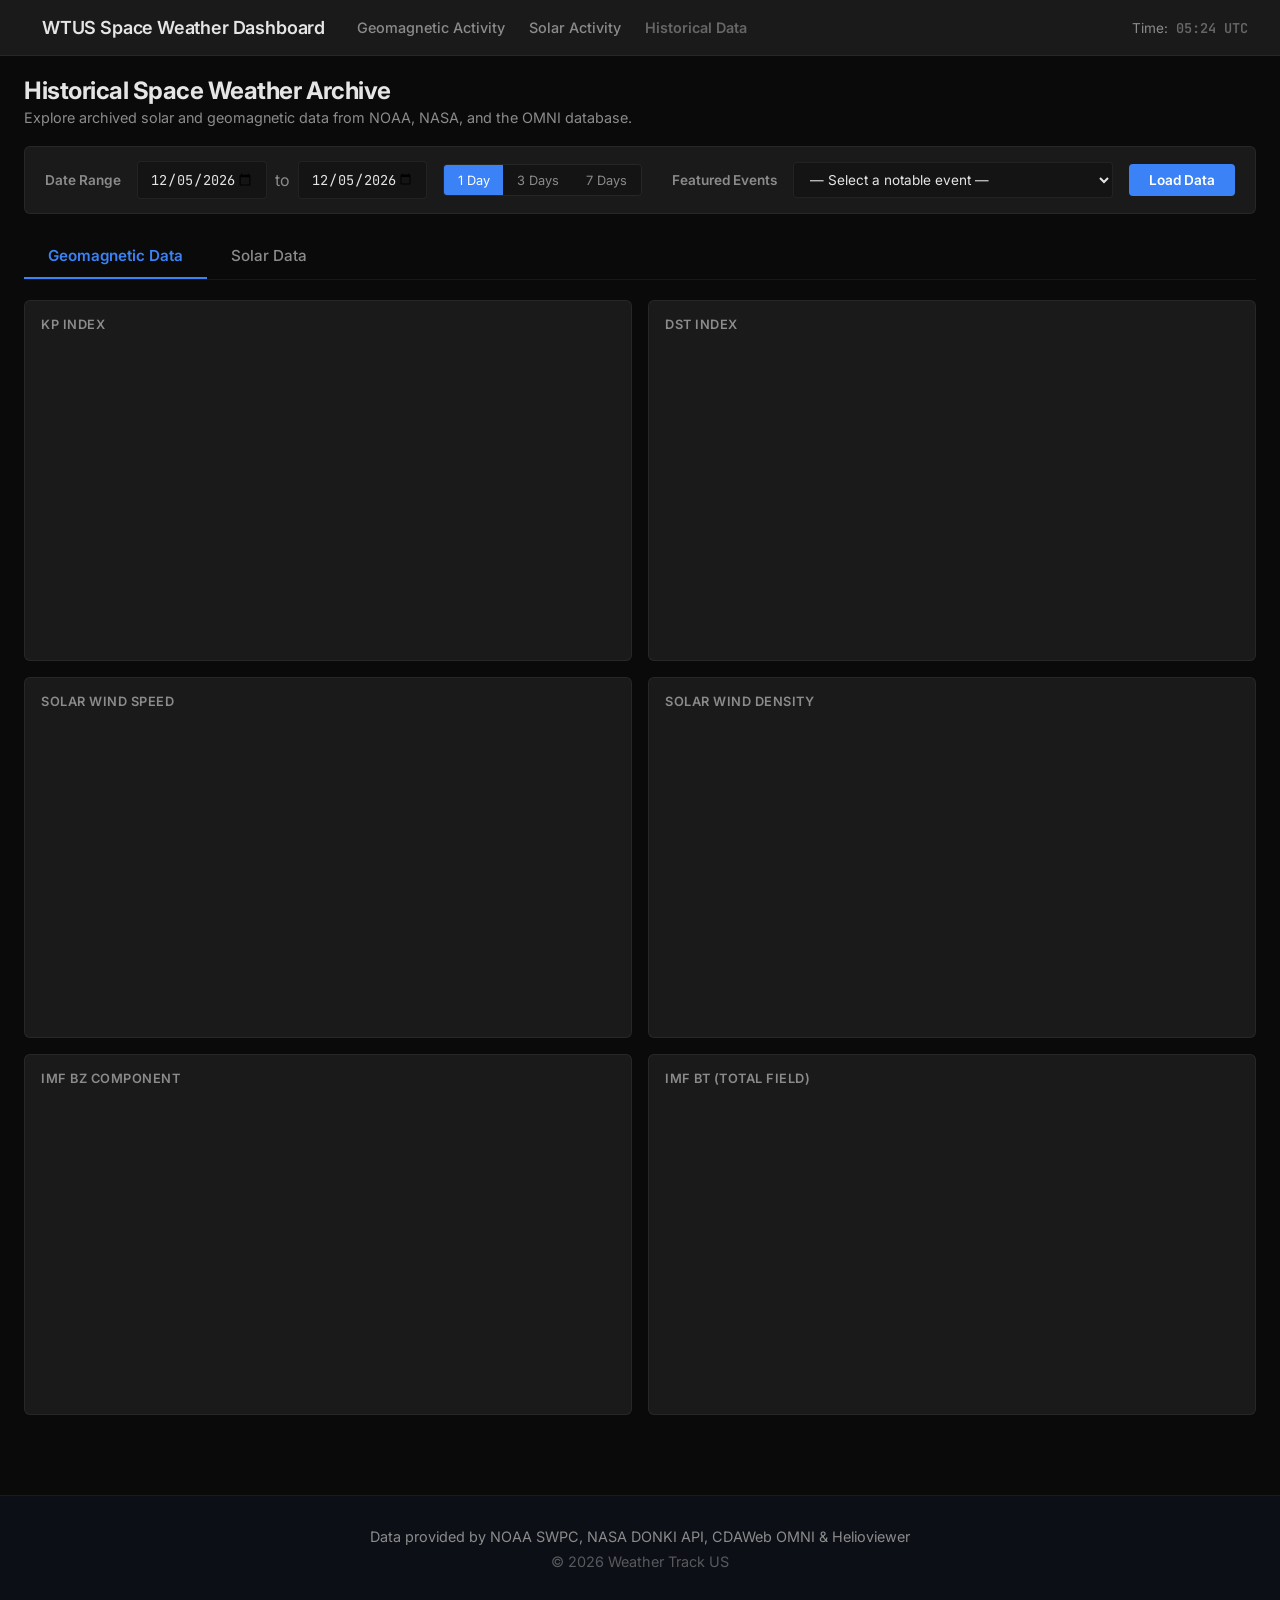
==== commit 0352c02b: "Updated Copyright Info" ====
--- a/templates/historical.html
+++ b/templates/historical.html
@@ -390,7 +390,7 @@
 
     <footer>
         <p>Data provided by NOAA SWPC, NASA DONKI API, CDAWeb OMNI &amp; Helioviewer</p>
-        <p style="margin-top:.5rem;opacity:.6">&copy; 2025 Weather Track US</p>
+        <p style="margin-top:.5rem;opacity:.6">&copy; 2026 Weather Track US</p>
     </footer>
 
     <div class="toast" id="toast"><span id="toast-icon"></span><span id="toast-message"></span></div>
@@ -415,7 +415,7 @@
 // ── Event Metadata ─────────────────────────────────────────────
 const eventMeta = {
     '2024-05-10|2024-05-13': { title:'May 2024 G5 Extreme Geomagnetic Storm', desc:'The most powerful geomagnetic storm since 2003. Multiple Earth-directed CMEs from AR 3664 caused a G5 Extreme storm with Kp=9, visible aurora as far south as Florida and Mexico. Dst reached approximately -412 nT.', tags:['G5 Extreme','Kp 9','X5.8','X3.9','AR 3664'] },
-    '2003-10-28|2003-11-02': { title:'Halloween Solar Storms of 2003', desc:'One of the most powerful solar storm periods in modern history. AR 10486 produced an X17.2 flare (Oct 28) and X28+ flare (Nov 4). Caused G5 conditions, satellite damage, and power grid issues in Sweden.', tags:['G5 Extreme','X17.2','X28+','AR 10486'] },
+    '2003-10-28|2003-11-02': { title:'Halloween Solar Storms of 2003', desc:'One of the most powerful solar storm periods in modern history. AR 10486 produced an X24.2 flare (Oct 28) and X28+ flare (Nov 4). Caused G5 conditions, satellite damage, and power grid issues in Sweden.', tags:['G5 Extreme','X17.2','X28+','AR 10486'] },
     '2024-10-10|2024-10-12': { title:'October 2024 G4 Severe Storm', desc:'A G4 Severe geomagnetic storm driven by CME impacts from AR 3848. Kp reached 8, with aurora visible across northern US states and parts of Europe.', tags:['G4 Severe','Kp 8'] },
     '2023-11-05|2023-11-07': { title:'November 2023 G3-G4 Storm', desc:'Significant geomagnetic storm reaching G4 conditions briefly, driven by high-speed solar wind and CME passage.', tags:['G4 Severe','G3 Strong'] },
     '2023-04-23|2023-04-25': { title:'April 2023 G4 Severe Storm', desc:'G4 Severe geomagnetic storm with Kp=8, aurora observed at unusually low latitudes.', tags:['G4 Severe','Kp 8'] },
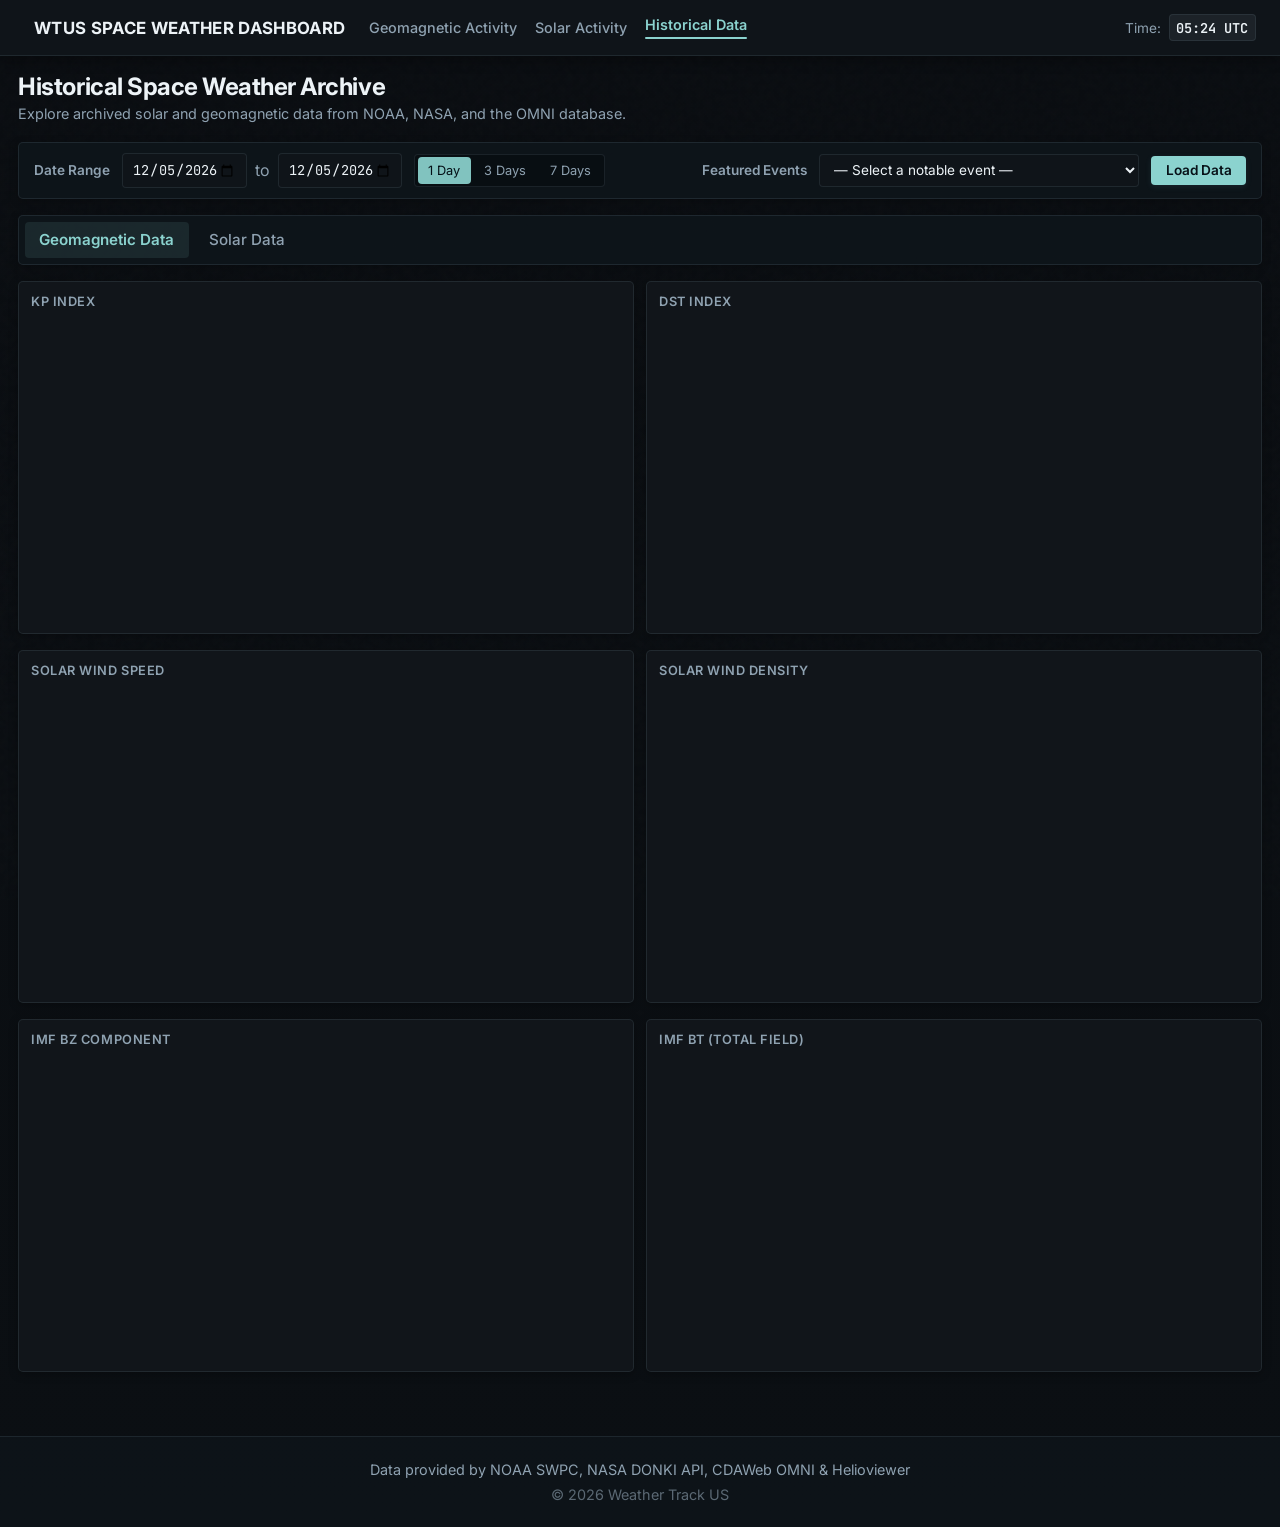
==== commit 244eda58: "Major Update: UI Improvements, Bug Fixes and QoL Enhancements." ====
--- a/templates/historical.html
+++ b/templates/historical.html
@@ -18,67 +18,71 @@
     <script src="https://cdn.jsdelivr.net/npm/echarts@5.5.0/dist/echarts.min.js"></script>
     <style>
         :root {
-            --bg-dark:#0a0a0a; --bg-card:#1a1a1a; --bg-card-hover:#222; --bg-input:#141414;
-            --text-primary:#e5e5e5; --text-secondary:#8b8b8b; --text-muted:#666;
-            --accent-primary:#666; --accent-blue:#3b82f6; --accent-purple:#8b5cf6;
-            --accent-amber:#f59e0b; --accent-red:#ef4444; --accent-green:#22c55e; --accent-cyan:#06b6d4;
+            --bg-dark:#0a0d11; --bg-card:#11161b; --bg-card-hover:#172028; --bg-input:#0f1419;
+            --bg-panel:#11151a; --bg-gradient-start:#0a0d11; --bg-gradient-end:#0b0f13;
+            --text-primary:#edf3f7; --text-secondary:#8fa2b1; --text-muted:#667786;
+            --accent-primary:#8bd3cf; --accent-blue:#5fa6bb; --accent-purple:#7f9cc6;
+            --accent-amber:#f59e0b; --accent-red:#ef4444; --accent-green:#22c55e; --accent-cyan:#5fa6bb;
             --success:#22c55e; --warning:#f59e0b; --danger:#ef4444;
-            --border:rgba(255,255,255,0.06); --glass-border:1px solid rgba(255,255,255,0.06);
+            --border:rgba(180,215,228,0.10); --glass-border:1px solid rgba(180,215,228,0.10);
             --font-sans:'Inter','Metropolis',system-ui,-apple-system,sans-serif;
+            --font-display:'Outfit','Inter','Metropolis',sans-serif;
             --font-mono:'JetBrains Mono',monospace;
         }
         *{margin:0;padding:0;box-sizing:border-box}
-        body{background:var(--bg-dark);color:var(--text-primary);font-family:var(--font-sans);overflow-x:hidden;-webkit-font-smoothing:antialiased}
+        body{background-color:var(--bg-dark);background-image:linear-gradient(180deg,var(--bg-gradient-start) 0%,var(--bg-gradient-end) 100%);color:var(--text-primary);font-family:var(--font-sans);overflow-x:hidden;-webkit-font-smoothing:antialiased;min-height:100vh;position:relative}
+        .bg-noise{position:fixed;top:0;left:0;width:100%;height:100%;pointer-events:none;z-index:0;opacity:.018;background-image:url("data:image/svg+xml,%3Csvg viewBox='0 0 200 200' xmlns='http://www.w3.org/2000/svg'%3E%3Cfilter id='noiseFilter'%3E%3CfeTurbulence type='fractalNoise' baseFrequency='0.65' numOctaves='3' stitchTiles='stitch'/%3E%3C/filter%3E%3Crect width='100%25' height='100%25' filter='url(%23noiseFilter)'/%3E%3C/svg%3E")}
         @supports(padding:env(safe-area-inset-bottom)){body{padding-left:env(safe-area-inset-left);padding-right:env(safe-area-inset-right)}.navbar{padding-top:max(.875rem,env(safe-area-inset-top))}}
 
         /* Navbar */
-        .navbar{display:flex;justify-content:space-between;align-items:center;padding:.875rem 2rem;background:var(--bg-card);border-bottom:1px solid var(--border);position:sticky;top:0;z-index:1000;min-height:56px}
-        .brand{display:flex;align-items:center;gap:.625rem;font-weight:600;font-size:1.125rem;color:var(--text-primary);letter-spacing:-.01em;text-decoration:none}
+        .navbar{display:flex;justify-content:space-between;align-items:center;padding:.7rem 1.5rem;background:var(--bg-input);border-bottom:1px solid var(--border);position:sticky;top:0;z-index:1000;min-height:56px;box-shadow:0 4px 12px rgba(0,0,0,.3)}
+        .brand{display:flex;align-items:center;gap:.625rem;font-weight:700;font-size:1.05rem;color:var(--text-primary);letter-spacing:.02em;text-decoration:none;font-family:'Metropolis','Inter',sans-serif;text-transform:uppercase}
         .brand span{font-size:1.25rem}
-        .nav-links{display:flex;gap:1.5rem;margin-left:2rem;margin-right:auto;align-items:center}
+        .nav-links{display:flex;gap:1.1rem;margin-left:1.5rem;margin-right:auto;align-items:center}
         .nav-link{color:var(--text-secondary);text-decoration:none;font-size:.9rem;font-weight:500;transition:color .2s}
         .nav-link:hover{color:var(--accent-primary)} .nav-link.active{color:var(--accent-primary);font-weight:600}
+        .nav-link.active::after{content:'';display:block;height:2px;margin-top:.3rem;border-radius:999px;background:var(--accent-primary)}
         .nav-stats{display:flex;gap:1.5rem;align-items:center}
         .stat-item{display:flex;align-items:center;gap:.5rem;font-size:.85rem;color:var(--text-secondary)}
-        .stat-value{color:var(--accent-primary);font-family:var(--font-mono);font-weight:600}
+        .stat-value{color:var(--text-primary);font-family:var(--font-mono);font-weight:600;padding:.2rem .42rem;border-radius:4px;background:rgba(143,162,177,.10);border:1px solid rgba(143,162,177,.12)}
         .mobile-menu-toggle{display:none!important;background:0 0;border:none;color:var(--text-primary);font-size:1.5rem;cursor:pointer;padding:.25rem;z-index:1001}
 
         /* Page */
-        .page-container{max-width:1600px;margin:0 auto;padding:1.25rem 1.5rem 2rem}
+        .page-container{max-width:1600px;margin:0 auto;padding:1rem 1.15rem 1.5rem;position:relative;z-index:1}
         .page-header{margin-bottom:1.25rem}
         .page-header h1{font-size:1.5rem;font-weight:700;letter-spacing:-.02em;margin-bottom:.25rem}
         .page-header p{color:var(--text-secondary);font-size:.9rem}
 
         /* Date bar */
-        .date-bar{display:flex;align-items:center;gap:1rem;flex-wrap:wrap;background:var(--bg-card);border:var(--glass-border);border-radius:6px;padding:.875rem 1.25rem;margin-bottom:1.25rem}
+        .date-bar{display:flex;align-items:center;gap:.75rem;flex-wrap:wrap;background:rgba(15,21,27,.92);border:var(--glass-border);border-radius:5px;padding:.65rem .9rem;margin-bottom:1rem;box-shadow:0 2px 10px rgba(0,0,0,.24)}
         .date-bar label{font-size:.85rem;font-weight:600;color:var(--text-secondary);white-space:nowrap}
         .date-input-group{display:flex;align-items:center;gap:.5rem}
-        .date-input{background:var(--bg-input);border:1px solid var(--border);border-radius:4px;color:var(--text-primary);font-family:var(--font-mono);font-size:.85rem;padding:.5rem .75rem;outline:none;transition:border-color .2s}
+        .date-input{background:var(--bg-input);border:1px solid var(--border);border-radius:4px;color:var(--text-primary);font-family:var(--font-mono);font-size:.85rem;padding:.38rem .6rem;outline:none;transition:border-color .2s,box-shadow .2s}
         .date-input:focus{border-color:var(--accent-blue)}
-        .date-range-toggle{display:flex;gap:0;border-radius:4px;overflow:hidden;border:1px solid var(--border)}
-        .range-btn{background:var(--bg-input);border:none;color:var(--text-secondary);font-size:.8rem;padding:.45rem .85rem;cursor:pointer;transition:all .2s;font-family:var(--font-sans)}
-        .range-btn:hover{background:var(--bg-card-hover);color:var(--text-primary)} .range-btn.active{background:var(--accent-blue);color:#fff}
-        .featured-select{background:var(--bg-input);border:1px solid var(--border);border-radius:4px;color:var(--text-primary);font-family:var(--font-sans);font-size:.85rem;padding:.5rem .75rem;outline:none;cursor:pointer;max-width:320px;transition:border-color .2s}
+        .date-range-toggle{display:flex;gap:.2rem;border-radius:4px;overflow:auto;border:1px solid var(--border);padding:.15rem;background:rgba(7,11,15,.55);-webkit-overflow-scrolling:touch;scrollbar-width:thin}
+        .range-btn{background:transparent;border:none;color:var(--text-secondary);font-size:.8rem;padding:.35rem .65rem;cursor:pointer;transition:all .2s;font-family:var(--font-sans);border-radius:4px}
+        .range-btn:hover{background:rgba(255,255,255,.06);color:var(--text-primary)} .range-btn.active{background:rgba(139,211,207,.92);color:#041016}
+        .featured-select{background:var(--bg-input);border:1px solid var(--border);border-radius:4px;color:var(--text-primary);font-family:var(--font-sans);font-size:.85rem;padding:.38rem .6rem;outline:none;cursor:pointer;max-width:320px;transition:border-color .2s,box-shadow .2s}
         .featured-select:focus{border-color:var(--accent-amber)}
-        .load-btn{background:var(--accent-blue);color:#fff;border:none;border-radius:4px;font-size:.85rem;font-weight:600;font-family:var(--font-sans);padding:.5rem 1.25rem;cursor:pointer;transition:all .2s;white-space:nowrap}
-        .load-btn:hover{background:#2563eb;transform:translateY(-1px)} .load-btn:disabled{opacity:.5;cursor:not-allowed;transform:none}
+        .load-btn{background:var(--accent-primary);color:#071118;border:none;border-radius:4px;font-size:.85rem;font-weight:600;font-family:var(--font-sans);padding:.4rem .9rem;cursor:pointer;transition:background-color .2s,border-color .2s,color .2s,box-shadow .2s;white-space:nowrap;box-shadow:0 2px 6px rgba(103,186,208,.1)}
+        .load-btn:hover{transform:none;box-shadow:0 2px 6px rgba(103,186,208,.1)} .load-btn:disabled{opacity:.5;cursor:not-allowed;transform:none}
 
         /* Tabs */
-        .tab-bar{display:flex;gap:0;border-bottom:1px solid var(--border);margin-bottom:1.25rem}
-        .tab-btn{background:none;border:none;border-bottom:2px solid transparent;color:var(--text-secondary);font-size:.95rem;font-weight:500;font-family:var(--font-sans);padding:.75rem 1.5rem;cursor:pointer;transition:all .2s}
-        .tab-btn:hover{color:var(--text-primary)} .tab-btn.active{color:var(--accent-blue);border-bottom-color:var(--accent-blue);font-weight:600}
+        .tab-bar{display:flex;gap:.35rem;border:1px solid var(--border);border-radius:5px;padding:.35rem;background:rgba(15,21,27,.92);margin-bottom:1rem;box-shadow:0 2px 10px rgba(0,0,0,.24);overflow-x:auto;-webkit-overflow-scrolling:touch;scrollbar-width:thin}
+        .tab-btn{background:none;border:none;color:var(--text-secondary);font-size:.95rem;font-weight:500;font-family:var(--font-sans);padding:.55rem .9rem;cursor:pointer;transition:all .2s;border-radius:4px;flex:0 0 auto;white-space:nowrap}
+        .tab-btn:hover{color:var(--text-primary);background:rgba(255,255,255,.05)} .tab-btn.active{color:var(--accent-primary);background:rgba(139,211,207,.10);font-weight:600}
         .tab-content{display:none;animation:fadeIn .35s ease-out} .tab-content.active{display:block}
         @keyframes fadeIn{from{opacity:0;transform:translateY(8px)}to{opacity:1;transform:translateY(0)}}
 
         /* Cards */
-        .panel-grid{display:grid;gap:1rem} .panel-grid.cols-2{grid-template-columns:1fr 1fr} .panel-grid.cols-1{grid-template-columns:1fr}
-        .card{background:var(--bg-card);border:var(--glass-border);border-radius:6px;padding:1rem;overflow:hidden;transition:background .2s}
-        .card:hover{background:var(--bg-card-hover)}
+        .panel-grid{display:grid;gap:.75rem} .panel-grid.cols-2{grid-template-columns:1fr 1fr} .panel-grid.cols-1{grid-template-columns:1fr}
+        .card{background:var(--bg-panel);border:var(--glass-border);border-radius:5px;padding:.75rem;overflow:hidden;transition:none;box-shadow:0 2px 10px rgba(0,0,0,.28)}
+        .card:hover{background:var(--bg-card-hover);transform:none;border-color:rgba(180,215,228,.12);box-shadow:0 2px 10px rgba(0,0,0,.28)}
         .card-title{font-size:.8rem;font-weight:600;text-transform:uppercase;letter-spacing:.04em;color:var(--text-secondary);margin-bottom:.75rem;display:flex;align-items:center;gap:.5rem}
         .chart-box{width:100%;height:300px}
 
         /* Event summary */
-        .event-summary{background:rgba(59,130,246,.06);border:1px solid rgba(59,130,246,.15);border-radius:6px;padding:1rem;margin-bottom:1rem}
+        .event-summary{background:rgba(95,166,187,.10);border:1px solid rgba(95,166,187,.22);border-radius:5px;padding:.75rem;margin-bottom:.75rem}
         .event-summary h3{font-size:1rem;font-weight:700;margin-bottom:.5rem}
         .event-summary p{font-size:.85rem;color:var(--text-secondary);line-height:1.5}
         .event-tag{display:inline-block;font-size:.7rem;font-weight:700;padding:.2rem .6rem;border-radius:3px;margin-right:.4rem;margin-bottom:.3rem}
@@ -87,8 +91,8 @@
         .tag-m{background:rgba(245,158,11,.2);color:#fbbf24} .tag-g1{background:rgba(34,197,94,.15);color:#4ade80}
 
         /* Tables */
-        .data-table-wrapper{overflow-x:auto}
-        .data-table{width:100%;border-collapse:collapse;font-size:.8rem}
+        .data-table-wrapper{overflow-x:auto;-webkit-overflow-scrolling:touch}
+        .data-table{width:100%;min-width:640px;border-collapse:collapse;font-size:.8rem}
         .data-table th{text-align:left;color:var(--text-secondary);font-weight:600;padding:.5rem .75rem;border-bottom:1px solid var(--border);font-size:.75rem;text-transform:uppercase;letter-spacing:.04em;white-space:nowrap;cursor:pointer;user-select:none;transition:color .2s}
         .data-table th:hover{color:var(--text-primary)}
         .data-table th .sort-arrow{font-size:.6rem;margin-left:.3rem;opacity:.4}
@@ -99,12 +103,12 @@
 
         /* Collapsible table */
         .table-footer{display:flex;justify-content:center;padding:.75rem}
-        .expand-btn{background:var(--bg-input);border:1px solid var(--border);border-radius:4px;color:var(--text-secondary);font-size:.8rem;padding:.4rem 1.2rem;cursor:pointer;transition:all .2s;font-family:var(--font-sans)}
+        .expand-btn{background:var(--bg-input);border:1px solid var(--border);border-radius:4px;color:var(--text-secondary);font-size:.8rem;padding:.32rem .9rem;cursor:pointer;transition:all .2s;font-family:var(--font-sans)}
         .expand-btn:hover{color:var(--text-primary);border-color:rgba(255,255,255,.15)}
 
         /* Storm timeline */
         .storm-timeline{display:flex;flex-direction:column;gap:.5rem}
-        .storm-entry{display:flex;align-items:flex-start;gap:.75rem;padding:.6rem .75rem;border-left:3px solid var(--border);font-size:.8rem;transition:background .2s;border-radius:0 4px 4px 0}
+        .storm-entry{display:flex;align-items:flex-start;gap:.6rem;padding:.5rem .6rem;border-left:3px solid var(--border);font-size:.8rem;transition:background .2s;border-radius:0 3px 3px 0}
         .storm-entry:hover{background:rgba(255,255,255,.02)}
         .storm-entry .time{color:var(--text-secondary);font-family:var(--font-mono);font-size:.75rem;min-width:130px}
         .storm-entry .details{flex:1}
@@ -112,7 +116,7 @@
         .kp-low{color:#4ade80} .kp-mod{color:#fbbf24} .kp-high{color:#fb923c} .kp-severe{color:#f87171} .kp-extreme{color:#ef4444;font-weight:700}
 
         /* CME Card */
-        .cme-card{background:var(--bg-input);border:1px solid var(--border);border-radius:6px;padding:.85rem 1rem;margin-bottom:.5rem;transition:background .2s}
+        .cme-card{background:var(--bg-input);border:1px solid var(--border);border-radius:5px;padding:.65rem .8rem;margin-bottom:.45rem;transition:background .2s,border-color .2s}
         .cme-card:hover{background:var(--bg-card-hover)}
         .cme-card .cme-header{display:flex;justify-content:space-between;align-items:center;margin-bottom:.5rem;flex-wrap:wrap;gap:.5rem}
         .cme-card .cme-time{font-family:var(--font-mono);font-size:.8rem;color:var(--text-secondary)}
@@ -125,9 +129,9 @@
         /* Imagery slider */
         .imagery-slider-wrap{position:relative}
         .imagery-mode-toggle{display:flex;gap:.5rem;margin-bottom:.75rem;justify-content:flex-end}
-        .mode-toggle-btn{background:var(--bg-input);border:1px solid var(--border);border-radius:4px;color:var(--text-secondary);font-size:.78rem;padding:.35rem .75rem;cursor:pointer;transition:all .2s}
+        .mode-toggle-btn{background:var(--bg-input);border:1px solid var(--border);border-radius:4px;color:var(--text-secondary);font-size:.78rem;padding:.28rem .6rem;cursor:pointer;transition:all .2s}
         .mode-toggle-btn:hover{color:var(--text-primary);border-color:rgba(255,255,255,.15)}
-        .mode-toggle-btn.active{background:var(--accent-blue);color:#fff;border-color:var(--accent-blue)}
+        .mode-toggle-btn.active{background:rgba(139,211,207,.92);color:#041016;border-color:rgba(139,211,207,.5)}
         .imagery-display-container{display:flex;gap:.75rem}
         .imagery-display-container.single-mode{flex-direction:column}
         .imagery-display-container.dual-mode{flex-direction:row}
@@ -136,19 +140,19 @@
         .imagery-display img{max-width:100%;max-height:520px;display:block;transition:opacity .2s;object-fit:contain}
         .imagery-display .img-loading{position:absolute;inset:0;display:flex;align-items:center;justify-content:center;color:var(--text-secondary)}
         .pane-label{font-size:.8rem;color:var(--text-secondary);margin-bottom:.5rem;text-align:center;font-weight:500}
-        .slider-controls{display:flex;align-items:center;gap:.75rem;margin-top:.75rem}
+        .slider-controls{display:flex;align-items:center;gap:.75rem;margin-top:.75rem;flex-wrap:wrap}
         .time-slider{flex:1;-webkit-appearance:none;appearance:none;height:6px;background:var(--bg-input);border-radius:3px;outline:none;cursor:pointer}
         .time-slider::-webkit-slider-thumb{-webkit-appearance:none;width:16px;height:16px;border-radius:50%;background:var(--accent-blue);cursor:pointer;border:2px solid var(--bg-dark)}
         .time-slider::-moz-range-thumb{width:16px;height:16px;border-radius:50%;background:var(--accent-blue);cursor:pointer;border:2px solid var(--bg-dark)}
         .slider-time-label{font-family:var(--font-mono);font-size:.8rem;color:var(--text-secondary);min-width:160px;text-align:center}
-        .slider-nav-btn{background:var(--bg-input);border:1px solid var(--border);border-radius:4px;color:var(--text-primary);width:32px;height:32px;font-size:1rem;cursor:pointer;display:flex;align-items:center;justify-content:center;transition:all .2s}
+        .slider-nav-btn{background:var(--bg-input);border:1px solid var(--border);border-radius:4px;color:var(--text-primary);width:30px;height:30px;font-size:1rem;cursor:pointer;display:flex;align-items:center;justify-content:center;transition:all .2s}
         .slider-nav-btn:hover{background:var(--bg-card-hover);border-color:rgba(255,255,255,.15)}
-        .play-btn{background:var(--accent-blue)!important;border-color:var(--accent-blue)!important;color:#fff}
+        .play-btn{background:rgba(139,211,207,.92)!important;border-color:rgba(139,211,207,.5)!important;color:#041016}
         .play-btn.playing{background:var(--accent-red)!important;border-color:var(--accent-red)!important}
 
         /* Sub-tabs */
         .sub-tabs{display:flex;gap:.5rem;margin-bottom:1rem;flex-wrap:wrap}
-        .sub-tab{background:var(--bg-input);border:1px solid var(--border);border-radius:4px;color:var(--text-secondary);font-size:.8rem;padding:.4rem .85rem;cursor:pointer;transition:all .2s;font-family:var(--font-sans)}
+        .sub-tab{background:var(--bg-input);border:1px solid var(--border);border-radius:4px;color:var(--text-secondary);font-size:.8rem;padding:.32rem .65rem;cursor:pointer;transition:all .2s;font-family:var(--font-sans)}
         .sub-tab:hover{color:var(--text-primary);border-color:rgba(255,255,255,.15)} .sub-tab.active{background:var(--accent-blue);color:#fff;border-color:var(--accent-blue)}
 
         /* Lightbox */
@@ -165,8 +169,8 @@
         .empty-box .icon{font-size:2rem;opacity:.4} .empty-box p{font-size:.9rem}
 
         /* Footer / Toast */
-        footer{border-top:1px solid rgba(255,255,255,.05);padding:2rem;text-align:center;color:var(--text-secondary);font-size:.9rem;margin-top:2rem;background:rgba(15,23,42,.4)}
-        .toast{position:fixed;bottom:2rem;right:2rem;background:rgba(30,41,59,.9);backdrop-filter:blur(12px);border:1px solid rgba(255,255,255,.1);border-radius:6px;padding:.75rem 1.25rem;font-size:.85rem;color:var(--text-primary);display:flex;align-items:center;gap:.5rem;transform:translateY(100px);opacity:0;transition:all .3s ease;z-index:3000}
+        footer{border-top:1px solid var(--border);padding:1.5rem;text-align:center;color:var(--text-secondary);font-size:.9rem;margin-top:1.5rem;background:rgba(15,21,27,.72);position:relative;z-index:1}
+        .toast{position:fixed;bottom:2rem;right:2rem;background:rgba(15,21,27,.92);backdrop-filter:blur(12px);border:1px solid var(--border);border-radius:5px;padding:.6rem .95rem;font-size:.85rem;color:var(--text-primary);display:flex;align-items:center;gap:.5rem;transform:translateY(100px);opacity:0;transition:all .3s ease;z-index:3000;box-shadow:0 12px 24px -18px rgba(0,0,0,.92)}
         .toast.show{transform:translateY(0);opacity:1}
         ::-webkit-scrollbar{width:6px;height:6px} ::-webkit-scrollbar-track{background:0 0} ::-webkit-scrollbar-thumb{background:rgba(255,255,255,.1);border-radius:3px}
 
@@ -183,19 +187,33 @@
             .nav-links.active{display:flex}
             .nav-link{font-size:1rem;padding:.75rem;min-height:44px;display:flex;align-items:center;border-radius:4px}
             .nav-stats{gap:.75rem} .stat-item{font-size:.75rem}
-            .page-container{padding:.75rem}
+            .page-container{padding:.65rem .55rem 1rem}
             .date-bar{flex-direction:column;align-items:stretch;gap:.75rem}
-            .date-input-group{flex-wrap:wrap} .featured-select{max-width:100%}
+            .date-bar label{width:100%}
+            .date-input-group{display:grid;grid-template-columns:1fr;gap:.5rem;width:100%}
+            .date-input-group span{justify-self:center}
+            .date-input,.featured-select,.load-btn{width:100%;max-width:100%}
+            .date-range-toggle{width:100%;justify-content:flex-start;padding-bottom:.25rem}
+            .range-btn{flex:0 0 auto;min-height:42px}
             .chart-box{height:220px}
+            .imagery-display{min-height:260px}
             .imagery-display img{max-height:350px}
             .imagery-display-container.dual-mode{flex-direction:column}
+            .slider-controls{gap:.5rem}
+            .slider-time-label{order:1;width:100%;min-width:0}
+            .time-slider{order:2;flex:1 0 100%}
+            .slider-nav-btn{flex:1 1 calc(33.333% - .35rem);min-width:44px;height:42px}
+            .cme-card .cme-details{grid-template-columns:1fr}
         }
         @media(max-width:480px){
-            .page-header h1{font-size:1.2rem} .tab-btn{font-size:.85rem;padding:.6rem 1rem} .chart-box{height:180px}
+            .page-header h1{font-size:1.2rem} .tab-btn{font-size:.85rem;padding:.6rem .85rem} .chart-box{height:180px}
+            .data-table{min-width:560px}
+            .slider-nav-btn{flex-basis:calc(50% - .25rem)}
         }
     </style>
 </head>
 <body>
+    <div class="bg-noise"></div>
     <nav class="navbar">
         <a href="/" class="brand"><span></span> WTUS Space Weather Dashboard</a>
         <button class="mobile-menu-toggle" onclick="toggleMobileMenu()" aria-label="Toggle menu">&#9776;</button>
@@ -349,6 +367,16 @@
                     <div class="imagery-mode-toggle">
                         <button class="mode-toggle-btn active" onclick="setComparisonMode(false, this)">Single View</button>
                         <button class="mode-toggle-btn" onclick="setComparisonMode(true, this)">Comparison Mode</button>
+                        <div style="display:flex;gap:.5rem;align-items:center;margin-left:auto">
+                            <label style="font-size:.78rem;color:var(--text-secondary);white-space:nowrap">Frame Interval:</label>
+                            <select id="frame-interval-select" class="featured-select" style="max-width:120px;padding:.35rem .5rem;font-size:.78rem" onchange="setFrameInterval(this.value)">
+                                <option value="15">15 min</option>
+                                <option value="30" selected>30 min</option>
+                                <option value="45">45 min</option>
+                                <option value="60">1 hour</option>
+                                <option value="120">2 hours</option>
+                            </select>
+                        </div>
                     </div>
                     <div id="imagery-tabs-left" class="sub-tabs">
                         <button class="sub-tab active" data-channel="0193" onclick="switchImagery('0193',this,'left')">AIA 193 &#xC5;</button>
@@ -408,7 +436,7 @@
     flareExpanded: false, cmeExpanded: false, sepExpanded: false,
     flareSort: { col: 0, asc: false }, sepSort: { col: 0, asc: false },
     imgData: [], imgDataRight: [], imgIndex: 0, imgPlaying: false, imgTimer: null,
-    comparisonMode: false, rightChannel: '0171', imageScale: 4.0
+    comparisonMode: false, rightChannel: '0171', imageScale: 4.0, frameInterval: 30
 };
 const VISIBLE_ROWS = 10;
 
@@ -635,6 +663,8 @@
 }
 
 function kpColor(kp) {
+    // Treat very high fractional Kp (e.g. 8.7) as Kp9 and color purple
+    if (kp >= 8.7) return '#8b5cf6';
     if (kp >= 9) return '#ef4444'; if (kp >= 8) return '#f87171'; if (kp >= 7) return '#fb923c';
     if (kp >= 6) return '#fbbf24'; if (kp >= 5) return '#facc15'; if (kp >= 4) return '#a3e635';
     if (kp >= 3) return '#4ade80'; if (kp >= 2) return '#34d399'; return '#22d3ee';
@@ -662,7 +692,11 @@
         backgroundColor: 'transparent',
         textStyle: { fontFamily: 'Inter,system-ui,sans-serif', color: '#8b8b8b' },
         tooltip: { trigger: 'axis', backgroundColor: 'rgba(20,20,20,.95)', borderColor: 'rgba(255,255,255,.1)', textStyle: { color: '#e5e5e5', fontSize: 12 },
-            formatter: function(p) { var v = p[0].value; return p[0].name + '<br/>Kp: <b>' + (typeof v === 'number' ? v.toFixed(1) : v) + '</b>'; }
+            formatter: function(p) {
+                var v = p[0].value;
+                var display = typeof v === 'number' ? (v >= 8.7 ? '9' : v.toFixed(1)) : v;
+                return p[0].name + '<br/>Kp: <b>' + display + '</b>';
+            }
         },
         grid: { left: 50, right: 20, top: 30, bottom: 45, containLabel: false },
         dataZoom: ZOOM,
@@ -672,7 +706,9 @@
             type: 'bar',
             data: kpData.map(d => {
                 var kp = d.kp / 10;
-                return { value: kp, itemStyle: { color: kpColor(kp), borderRadius: [2, 2, 0, 0] } };
+                // Promote high fractional Kp (e.g. 8.7) to 9 for display
+                var displayVal = kp >= 8.7 ? 9 : kp;
+                return { value: displayVal, itemStyle: { color: kpColor(kp), borderRadius: [2, 2, 0, 0] } };
             }),
             barMaxWidth: 30
         }]
@@ -1186,6 +1222,11 @@
 }
 
 // ── SDO Imagery Slider ──────────────────────────────────────────
+function setFrameInterval(val) {
+    S.frameInterval = parseInt(val) || 30;
+    if (S.startDate) loadSDOImagery();
+}
+
 async function loadSDOImagery() {
     var gallery = document.getElementById('imagery-gallery');
     if (!S.startDate) {
@@ -1196,8 +1237,8 @@
     gallery.innerHTML = '<div class="loading-box"><div class="spinner-sm"></div><p>Loading imagery data...</p></div>';
 
     try {
-        // Fetch left channel data
-        var resp = await fetch('/api/historical/sdo-images?start=' + S.startDate + '&end=' + S.endDate + '&channel=' + S.currentChannel + '&scale=' + encodeURIComponent(S.imageScale));
+        // Fetch left channel data with frame interval
+        var resp = await fetch('/api/historical/sdo-images?start=' + S.startDate + '&end=' + S.endDate + '&channel=' + S.currentChannel + '&scale=' + encodeURIComponent(S.imageScale) + '&interval=' + S.frameInterval);
         var data = await resp.json();
         if (!data.images || !data.images.length) {
             gallery.innerHTML = '<div class="empty-box"><span class="icon">&#x1F52D;</span><p>No imagery found. SDO archive available from 2010 onwards.</p></div>';
@@ -1208,9 +1249,9 @@
         S.imgIndex = 0;
         stopPlayback();
 
-        // If comparison mode, fetch right channel data
+        // If comparison mode, fetch right channel data with frame interval
         if (S.comparisonMode) {
-            var respRight = await fetch('/api/historical/sdo-images?start=' + S.startDate + '&end=' + S.endDate + '&channel=' + S.rightChannel + '&scale=' + encodeURIComponent(S.imageScale));
+            var respRight = await fetch('/api/historical/sdo-images?start=' + S.startDate + '&end=' + S.endDate + '&channel=' + S.rightChannel + '&scale=' + encodeURIComponent(S.imageScale) + '&interval=' + S.frameInterval);
             var dataRight = await respRight.json();
             S.imgDataRight = dataRight.images || [];
         }
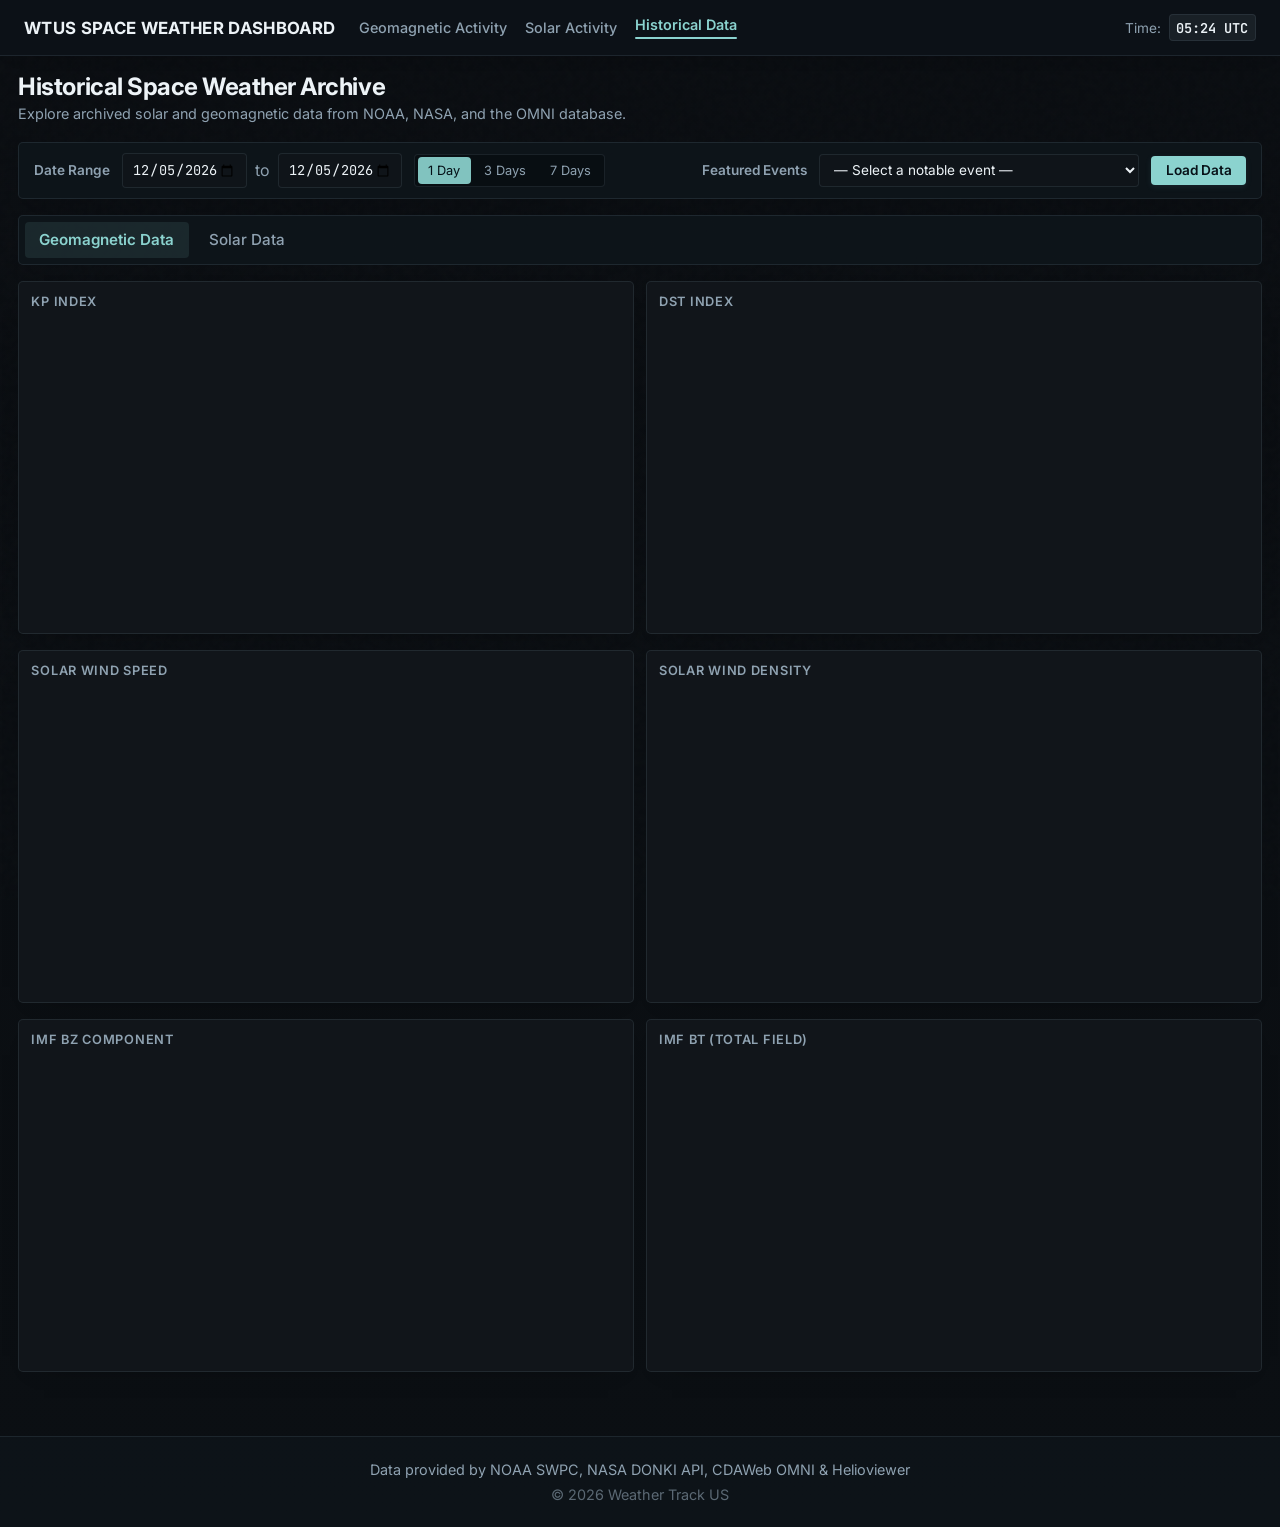
==== commit 4f4c7474: "UI Improvements. Interactive auroral oval map now available." ====
--- a/templates/historical.html
+++ b/templates/historical.html
@@ -211,6 +211,7 @@
             .slider-nav-btn{flex-basis:calc(50% - .25rem)}
         }
     </style>
+    <link rel="stylesheet" href="/static/wtus-ui.css">
 </head>
 <body>
     <div class="bg-noise"></div>
--- a/static/wtus-ui.css
+++ b/static/wtus-ui.css
@@ -0,0 +1,593 @@
+:root {
+    --wtus-bg: #0a0d11;
+    --wtus-panel: #11151a;
+    --wtus-panel-2: #151b21;
+    --wtus-border: rgba(180, 215, 228, 0.10);
+    --wtus-border-strong: rgba(180, 215, 228, 0.16);
+    --wtus-text: #edf3f7;
+    --wtus-muted: #8fa2b1;
+    --wtus-accent: #8bd3cf;
+    --wtus-blue: #5fa6bb;
+    --wtus-yellow: #fbbf24;
+    --wtus-orange: #fb923c;
+    --wtus-red: #ef4444;
+    --wtus-green: #22c55e;
+}
+
+.navbar {
+    background: #0c1117 !important;
+    border-bottom: 1px solid var(--wtus-border) !important;
+    box-shadow: 0 8px 24px -22px rgba(0, 0, 0, 0.92) !important;
+}
+
+.brand span {
+    display: none;
+}
+
+.card,
+.chart-panel,
+.map-panel,
+.tab-navigation,
+.tab-bar,
+.date-bar,
+.update-indicator {
+    border-radius: 5px !important;
+    border-color: var(--wtus-border) !important;
+    box-shadow: 0 10px 28px -26px rgba(0, 0, 0, 0.95) !important;
+}
+
+.card,
+.chart-panel,
+.map-panel {
+    background: var(--wtus-panel) !important;
+}
+
+.card:hover,
+.chart-panel:hover {
+    background: var(--wtus-panel-2) !important;
+    border-color: var(--wtus-border-strong) !important;
+}
+
+.card-title,
+.chart-title,
+.imagery-section-title {
+    letter-spacing: 0.055em !important;
+}
+
+.btn,
+.refresh-btn,
+.action-btn,
+.time-btn,
+.filter-btn,
+.tab-btn,
+.range-btn,
+.mode-toggle-btn,
+.sub-tab,
+.load-btn {
+    border-radius: 4px !important;
+}
+
+.wtus-source-note {
+    color: var(--wtus-muted);
+    font-size: 0.72rem;
+    line-height: 1.4;
+}
+
+.solar-command-header {
+    margin-bottom: 0.85rem;
+}
+
+.solar-status-item {
+    background: var(--wtus-panel);
+    border: 1px solid var(--wtus-border);
+    border-radius: 5px;
+    box-shadow: 0 10px 28px -26px rgba(0, 0, 0, 0.95);
+}
+
+.solar-status-grid {
+    display: grid;
+    grid-template-columns: repeat(5, minmax(0, 1fr));
+    gap: 0.55rem;
+}
+
+.solar-status-item {
+    display: flex;
+    flex-direction: column;
+    justify-content: center;
+    min-height: 76px;
+    padding: 0.68rem 0.72rem;
+    border-top: 2px solid rgba(139, 211, 207, 0.34);
+}
+
+.solar-status-item:nth-child(2) {
+    border-top-color: rgba(251, 191, 36, 0.42);
+}
+
+.solar-status-item:nth-child(3) {
+    border-top-color: rgba(167, 139, 250, 0.38);
+}
+
+.solar-status-item:nth-child(4) {
+    border-top-color: rgba(96, 165, 250, 0.36);
+}
+
+.solar-status-item span {
+    color: var(--wtus-muted);
+    font-size: 0.66rem;
+    font-weight: 800;
+    letter-spacing: 0.08em;
+    text-transform: uppercase;
+}
+
+.solar-status-item strong {
+    margin-top: 0.2rem;
+    color: var(--wtus-text);
+    font-family: var(--font-mono, monospace);
+    font-size: 1.02rem;
+    line-height: 1.15;
+}
+
+.solar-status-item.is-accent {
+    border-color: rgba(139, 211, 207, 0.24);
+    background: rgba(139, 211, 207, 0.055);
+}
+
+.overview-layout {
+    grid-template-columns: minmax(0, 1.75fr) minmax(360px, 0.82fr) !important;
+}
+
+.content-row {
+    grid-template-columns: minmax(0, 2.25fr) minmax(230px, 0.8fr) minmax(230px, 0.8fr) !important;
+}
+
+.xray-card,
+.proton-card,
+.suvi-card,
+.ccor-card,
+.sunspot-card,
+.coronal-hole-card {
+    position: relative;
+    overflow: hidden;
+}
+
+.xray-card::before,
+.proton-card::before,
+.suvi-card::before,
+.ccor-card::before,
+.sunspot-card::before,
+.coronal-hole-card::before {
+    content: "";
+    position: absolute;
+    inset: 0 0 auto;
+    height: 2px;
+    background: var(--wtus-accent);
+    opacity: 0.7;
+    pointer-events: none;
+}
+
+.proton-card::before {
+    background: #a78bfa;
+}
+
+.suvi-card::before,
+.coronal-hole-card::before {
+    background: #8bd3cf;
+}
+
+.ccor-card::before {
+    background: #60a5fa;
+}
+
+.sunspot-card::before {
+    background: #fbbf24;
+}
+
+.image-card .solar-image-container {
+    min-height: 250px;
+}
+
+.solar-reference-grid {
+    display: grid;
+    grid-template-columns: minmax(0, 1.15fr) minmax(260px, 0.85fr) minmax(260px, 0.8fr);
+    gap: 0.85rem;
+}
+
+.solar-reference-card {
+    min-height: 150px;
+    background:
+        linear-gradient(180deg, rgba(139, 211, 207, 0.035), transparent 48%),
+        var(--wtus-panel) !important;
+}
+
+.solar-reference-card:nth-child(2) {
+    background:
+        linear-gradient(180deg, rgba(96, 165, 250, 0.04), transparent 48%),
+        var(--wtus-panel) !important;
+}
+
+.solar-reference-card:nth-child(3) {
+    background:
+        linear-gradient(180deg, rgba(251, 191, 36, 0.035), transparent 48%),
+        var(--wtus-panel) !important;
+}
+
+.solar-reference-values {
+    display: grid;
+    grid-template-columns: repeat(3, minmax(0, 1fr));
+    gap: 0.55rem;
+    padding: 0.55rem;
+}
+
+.solar-reference-card:nth-child(2) .solar-reference-values {
+    grid-template-columns: 1fr 1fr;
+}
+
+.solar-reference-item {
+    min-width: 0;
+    padding: 0.62rem;
+    border: 1px solid var(--wtus-border);
+    border-radius: 5px;
+    background: rgba(3, 8, 12, 0.28);
+}
+
+.solar-reference-item span {
+    display: block;
+    color: var(--wtus-muted);
+    font-size: 0.64rem;
+    font-weight: 800;
+    letter-spacing: 0.08em;
+    text-transform: uppercase;
+}
+
+.solar-reference-item strong {
+    display: block;
+    margin-top: 0.2rem;
+    color: var(--wtus-text);
+    font-family: var(--font-mono, monospace);
+    font-size: 1.16rem;
+    line-height: 1.1;
+}
+
+.solar-reference-item small {
+    display: block;
+    margin-top: 0.22rem;
+    color: var(--wtus-muted);
+    font-size: 0.7rem;
+    line-height: 1.35;
+}
+
+.solar-reference-item.is-large strong {
+    color: var(--wtus-accent);
+    font-size: 1.42rem;
+}
+
+.swpc-report-actions {
+    display: grid;
+    gap: 0.45rem;
+    padding: 0.55rem;
+}
+
+.report-btn {
+    display: flex;
+    align-items: center;
+    justify-content: space-between;
+    width: 100%;
+    min-height: 34px;
+    padding: 0.45rem 0.6rem;
+    border: 1px solid var(--wtus-border);
+    border-radius: 4px;
+    background: rgba(255, 255, 255, 0.035);
+    color: var(--wtus-text);
+    cursor: pointer;
+    font: inherit;
+    font-size: 0.8rem;
+    font-weight: 700;
+    text-align: left;
+}
+
+.report-btn::after {
+    content: "View";
+    color: var(--wtus-accent);
+    font-size: 0.68rem;
+    letter-spacing: 0.08em;
+    text-transform: uppercase;
+}
+
+.report-btn:hover {
+    border-color: rgba(139, 211, 207, 0.26);
+    background: rgba(139, 211, 207, 0.055);
+}
+
+.swpc-report-modal {
+    display: none;
+    position: fixed;
+    inset: 0;
+    z-index: 2300;
+    align-items: center;
+    justify-content: center;
+    padding: 1rem;
+    background: rgba(3, 7, 12, 0.82);
+}
+
+.swpc-report-modal.open {
+    display: flex;
+}
+
+.swpc-report-dialog {
+    width: min(920px, 100%);
+    max-height: min(82vh, 760px);
+    display: flex;
+    flex-direction: column;
+    border: 1px solid var(--wtus-border);
+    border-radius: 6px;
+    background: var(--wtus-panel);
+    box-shadow: 0 26px 80px -42px rgba(0, 0, 0, 0.95);
+}
+
+.swpc-report-header {
+    display: flex;
+    justify-content: space-between;
+    gap: 1rem;
+    padding: 0.85rem 1rem;
+    border-bottom: 1px solid var(--wtus-border);
+}
+
+.swpc-report-title {
+    color: var(--wtus-text);
+    font-weight: 800;
+}
+
+.swpc-report-source {
+    margin-top: 0.15rem;
+    color: var(--wtus-muted);
+    font-size: 0.72rem;
+}
+
+.swpc-report-close {
+    width: 34px;
+    height: 34px;
+    border: 1px solid var(--wtus-border);
+    border-radius: 4px;
+    background: rgba(255, 255, 255, 0.035);
+    color: var(--wtus-text);
+    cursor: pointer;
+    font-size: 1rem;
+}
+
+.swpc-report-body {
+    margin: 0;
+    padding: 1rem;
+    overflow: auto;
+    color: #d8e2e8;
+    font-family: var(--font-mono, monospace);
+    font-size: 0.78rem;
+    line-height: 1.55;
+    white-space: pre-wrap;
+}
+
+.watchlist-panel {
+    margin-bottom: 0.75rem;
+}
+
+.watchlist-summary {
+    margin: 0.1rem 0.55rem 0;
+    padding: 0.62rem 0.68rem;
+    border: 1px solid rgba(139, 211, 207, 0.16);
+    border-radius: 5px;
+    background: rgba(139, 211, 207, 0.045);
+    color: #d8e8ec;
+    font-size: 0.78rem;
+    line-height: 1.45;
+}
+
+.watchlist-body {
+    display: grid;
+    gap: 0.45rem;
+    padding: 0.55rem;
+}
+
+.watchlist-row {
+    display: grid;
+    grid-template-columns: minmax(66px, auto) minmax(0, 1fr);
+    gap: 0.55rem 0.7rem;
+    padding: 0.62rem;
+    background: rgba(255, 255, 255, 0.025);
+    border: 1px solid var(--wtus-border);
+    border-radius: 5px;
+    cursor: pointer;
+}
+
+.watchlist-row:hover {
+    border-color: rgba(139, 211, 207, 0.24);
+    background: rgba(139, 211, 207, 0.045);
+}
+
+.watchlist-row.is-primary {
+    border-color: rgba(251, 146, 60, 0.26);
+    background: rgba(251, 146, 60, 0.045);
+}
+
+.watchlist-region {
+    font-family: var(--font-mono, monospace);
+    font-weight: 700;
+    color: var(--wtus-text);
+}
+
+.watchlist-location {
+    margin-top: 0.18rem;
+    font-family: var(--font-mono, monospace);
+    color: var(--wtus-muted);
+    font-size: 0.72rem;
+}
+
+.watchlist-main {
+    min-width: 0;
+}
+
+.watchlist-line {
+    display: flex;
+    align-items: center;
+    justify-content: space-between;
+    gap: 0.5rem;
+    min-width: 0;
+}
+
+.watchlist-mag {
+    color: var(--wtus-text);
+    font-size: 0.78rem;
+    font-weight: 700;
+}
+
+.watchlist-level {
+    color: var(--wtus-accent);
+    font-size: 0.64rem;
+    font-weight: 800;
+    letter-spacing: 0.08em;
+    text-transform: uppercase;
+}
+
+.watchlist-area {
+    color: var(--wtus-muted);
+    font-family: var(--font-mono, monospace);
+    font-size: 0.72rem;
+    white-space: nowrap;
+}
+
+.watchlist-probs {
+    display: grid;
+    gap: 0.32rem;
+    margin-top: 0.45rem;
+}
+
+.watchlist-prob {
+    display: grid;
+    grid-template-columns: 22px minmax(0, 1fr) 42px;
+    align-items: center;
+    gap: 0.45rem;
+    padding: 0;
+    border: 0;
+    background: transparent;
+    text-align: left;
+}
+
+.watchlist-prob span {
+    color: var(--wtus-muted);
+    font-size: 0.68rem;
+    font-weight: 800;
+    text-transform: uppercase;
+    letter-spacing: 0.04em;
+}
+
+.watchlist-prob strong {
+    color: var(--wtus-text);
+    font-family: var(--font-mono, monospace);
+    font-size: 0.72rem;
+    text-align: right;
+}
+
+.watchlist-bar {
+    height: 6px;
+    overflow: hidden;
+    border-radius: 2px;
+    background: rgba(255, 255, 255, 0.055);
+}
+
+.watchlist-bar-fill {
+    display: block;
+    height: 100%;
+    width: 0;
+    background: var(--wtus-accent);
+}
+
+.watchlist-bar-fill.c {
+    background: var(--wtus-yellow);
+}
+
+.watchlist-bar-fill.m {
+    background: var(--wtus-orange);
+}
+
+.watchlist-bar-fill.x {
+    background: var(--wtus-red);
+}
+
+.watchlist-reasons {
+    display: flex;
+    flex-wrap: wrap;
+    gap: 0.3rem;
+    margin-top: 0.45rem;
+}
+
+.watch-chip,
+.flare-badge {
+    display: inline-flex;
+    align-items: center;
+    border-radius: 4px;
+    border: 1px solid var(--wtus-border);
+    padding: 0.14rem 0.34rem;
+    font-size: 0.66rem;
+    font-weight: 700;
+    line-height: 1.3;
+}
+
+.watch-chip {
+    color: #d6e3ea;
+    background: rgba(255, 255, 255, 0.035);
+}
+
+.flare-badge {
+    margin-left: 0.25rem;
+    font-family: var(--font-mono, monospace);
+}
+
+.flare-c {
+    color: var(--wtus-yellow);
+    background: rgba(251, 191, 36, 0.10);
+}
+
+.flare-m {
+    color: var(--wtus-orange);
+    background: rgba(251, 146, 60, 0.10);
+}
+
+.flare-x {
+    color: var(--wtus-red);
+    background: rgba(239, 68, 68, 0.10);
+}
+
+.data-state {
+    padding: 1rem;
+    text-align: center;
+    color: var(--wtus-muted);
+    font-size: 0.84rem;
+    line-height: 1.5;
+}
+
+@media (max-width: 768px) {
+    .overview-layout {
+        grid-template-columns: 1fr !important;
+    }
+
+    .solar-status-grid {
+        grid-template-columns: repeat(2, minmax(0, 1fr));
+    }
+
+    .content-row {
+        grid-template-columns: 1fr !important;
+    }
+
+    .solar-reference-grid,
+    .solar-reference-values,
+    .solar-reference-card:nth-child(2) .solar-reference-values {
+        grid-template-columns: 1fr;
+    }
+
+    .watchlist-row {
+        grid-template-columns: 1fr;
+    }
+
+    .watchlist-line {
+        align-items: flex-start;
+        flex-direction: column;
+    }
+}
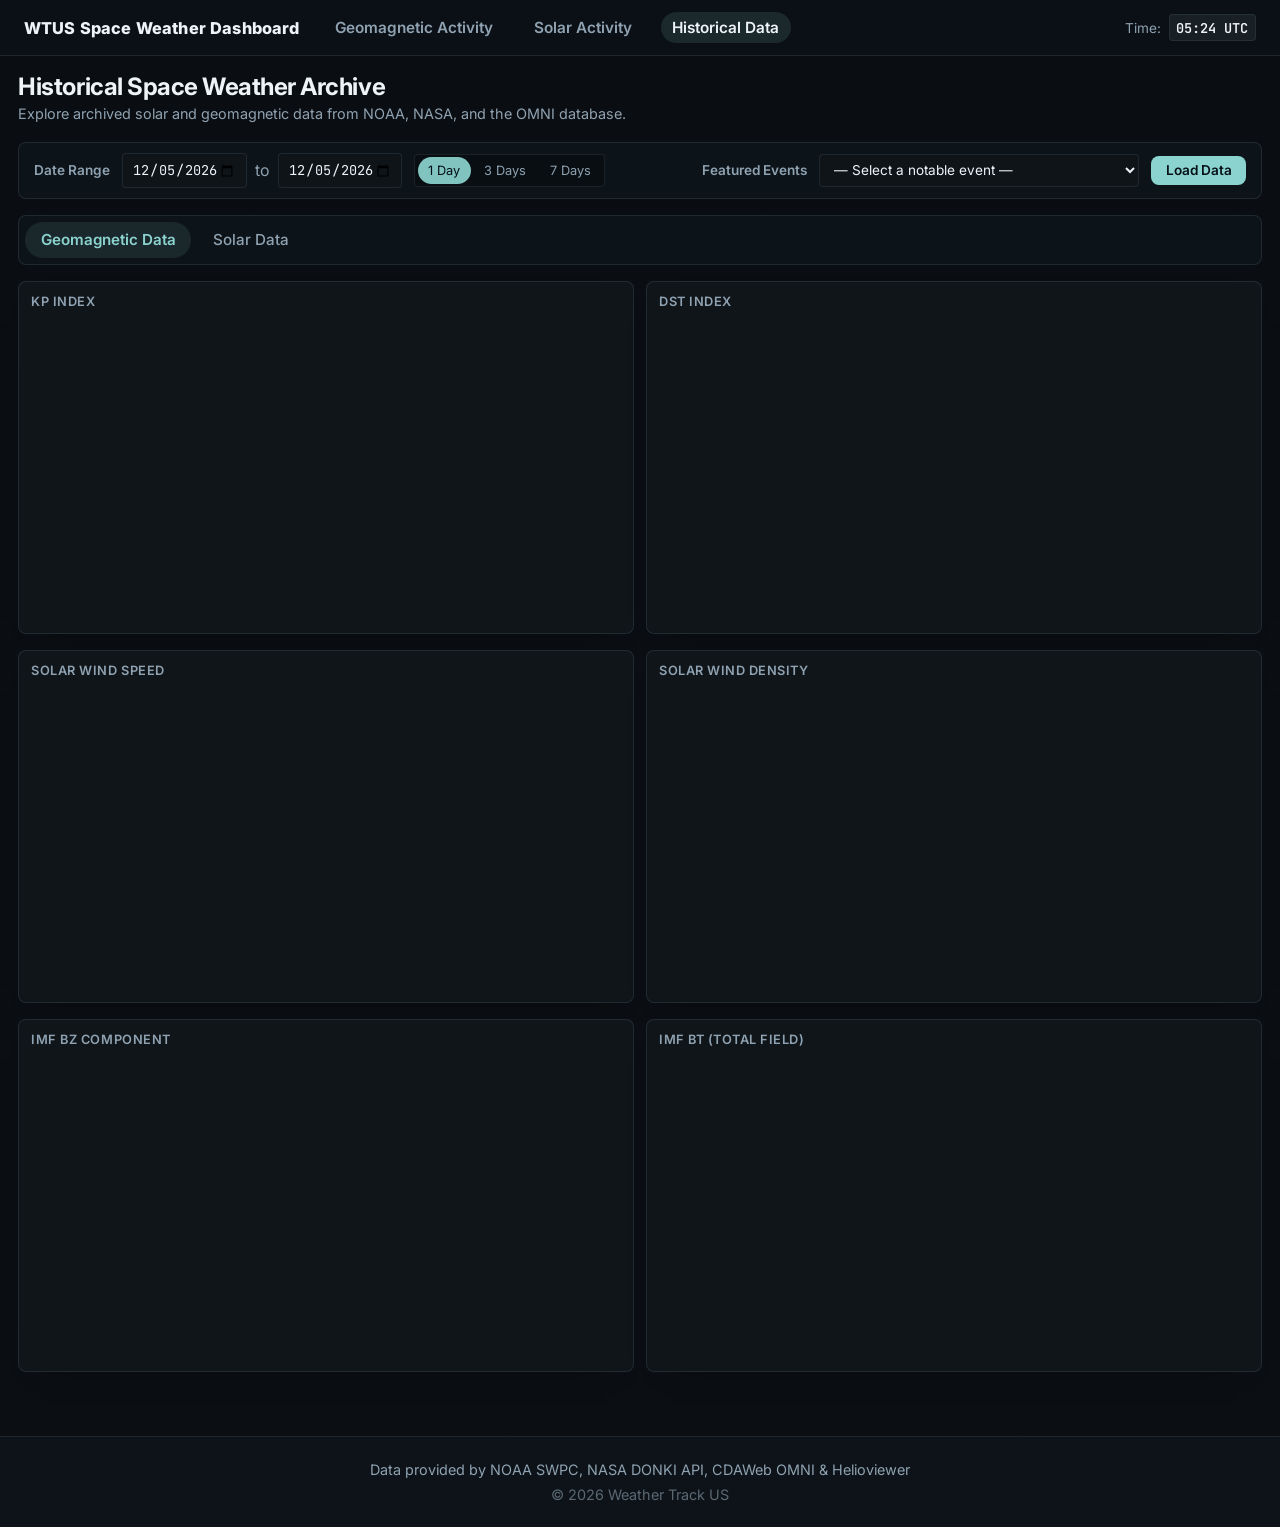
==== commit d6208b8f: "UI improvements and bug fixes." ====
--- a/templates/historical.html
+++ b/templates/historical.html
@@ -12,8 +12,8 @@
     <link rel="preconnect" href="https://fonts.gstatic.com" crossorigin>
     <link href="https://fonts.googleapis.com/css2?family=Inter:wght@300;400;500;600;700;800;900&family=JetBrains+Mono:wght@400;700&family=Outfit:wght@400;500;600;700;800;900&display=swap" rel="stylesheet">
     <style>
-        @font-face { font-family:'Metropolis'; src:local('Metropolis'),url('/static/fonts/metropolis/Metropolis-Regular.woff2') format('woff2'),url('/static/fonts/metropolis/Metropolis-Regular.woff') format('woff'),url('/static/fonts/metropolis/Metropolis-Regular.ttf') format('truetype'); font-weight:400; font-style:normal; font-display:swap; }
-        @font-face { font-family:'Metropolis'; src:local('Metropolis Bold'),url('/static/fonts/metropolis/Metropolis-Bold.woff2') format('woff2'),url('/static/fonts/metropolis/Metropolis-Bold.woff') format('woff'),url('/static/fonts/metropolis/Metropolis-Bold.ttf') format('truetype'); font-weight:700; font-style:normal; font-display:swap; }
+        @font-face { font-family:'Metropolis'; src:local('Metropolis'); font-weight:400; font-style:normal; font-display:swap; }
+        @font-face { font-family:'Metropolis'; src:local('Metropolis Bold'); font-weight:700; font-style:normal; font-display:swap; }
     </style>
     <script src="https://cdn.jsdelivr.net/npm/echarts@5.5.0/dist/echarts.min.js"></script>
     <style>
@@ -31,17 +31,17 @@
         }
         *{margin:0;padding:0;box-sizing:border-box}
         body{background-color:var(--bg-dark);background-image:linear-gradient(180deg,var(--bg-gradient-start) 0%,var(--bg-gradient-end) 100%);color:var(--text-primary);font-family:var(--font-sans);overflow-x:hidden;-webkit-font-smoothing:antialiased;min-height:100vh;position:relative}
-        .bg-noise{position:fixed;top:0;left:0;width:100%;height:100%;pointer-events:none;z-index:0;opacity:.018;background-image:url("data:image/svg+xml,%3Csvg viewBox='0 0 200 200' xmlns='http://www.w3.org/2000/svg'%3E%3Cfilter id='noiseFilter'%3E%3CfeTurbulence type='fractalNoise' baseFrequency='0.65' numOctaves='3' stitchTiles='stitch'/%3E%3C/filter%3E%3Crect width='100%25' height='100%25' filter='url(%23noiseFilter)'/%3E%3C/svg%3E")}
+        .bg-noise{position:fixed;top:0;left:0;width:100%;height:100%;pointer-events:none;z-index:0;opacity:0;background-image:url("data:image/svg+xml,%3Csvg viewBox='0 0 200 200' xmlns='http://www.w3.org/2000/svg'%3E%3Cfilter id='noiseFilter'%3E%3CfeTurbulence type='fractalNoise' baseFrequency='0.65' numOctaves='3' stitchTiles='stitch'/%3E%3C/filter%3E%3Crect width='100%25' height='100%25' filter='url(%23noiseFilter)'/%3E%3C/svg%3E")}
         @supports(padding:env(safe-area-inset-bottom)){body{padding-left:env(safe-area-inset-left);padding-right:env(safe-area-inset-right)}.navbar{padding-top:max(.875rem,env(safe-area-inset-top))}}
 
         /* Navbar */
-        .navbar{display:flex;justify-content:space-between;align-items:center;padding:.7rem 1.5rem;background:var(--bg-input);border-bottom:1px solid var(--border);position:sticky;top:0;z-index:1000;min-height:56px;box-shadow:0 4px 12px rgba(0,0,0,.3)}
+        .navbar{display:flex;justify-content:space-between;align-items:center;padding:.7rem 1.5rem;background:var(--bg-input);border-bottom:1px solid var(--border);position:sticky;top:0;z-index:1000;min-height:56px;box-shadow:none}
         .brand{display:flex;align-items:center;gap:.625rem;font-weight:700;font-size:1.05rem;color:var(--text-primary);letter-spacing:.02em;text-decoration:none;font-family:'Metropolis','Inter',sans-serif;text-transform:uppercase}
         .brand span{font-size:1.25rem}
         .nav-links{display:flex;gap:1.1rem;margin-left:1.5rem;margin-right:auto;align-items:center}
-        .nav-link{color:var(--text-secondary);text-decoration:none;font-size:.9rem;font-weight:500;transition:color .2s}
-        .nav-link:hover{color:var(--accent-primary)} .nav-link.active{color:var(--accent-primary);font-weight:600}
-        .nav-link.active::after{content:'';display:block;height:2px;margin-top:.3rem;border-radius:999px;background:var(--accent-primary)}
+        .nav-link{color:var(--text-secondary);text-decoration:none;font-size:.9rem;font-weight:500;transition:color .2s,background-color .2s;padding:.38rem .72rem;border-radius:999px}
+        .nav-link:hover{color:var(--text-primary);background:rgba(255,255,255,.05)} .nav-link.active{color:var(--text-primary);background:rgba(139,211,207,.12);font-weight:600}
+        .nav-link.active::after{display:none}
         .nav-stats{display:flex;gap:1.5rem;align-items:center}
         .stat-item{display:flex;align-items:center;gap:.5rem;font-size:.85rem;color:var(--text-secondary)}
         .stat-value{color:var(--text-primary);font-family:var(--font-mono);font-weight:600;padding:.2rem .42rem;border-radius:4px;background:rgba(143,162,177,.10);border:1px solid rgba(143,162,177,.12)}
--- a/static/wtus-ui.css
+++ b/static/wtus-ui.css
@@ -1,9 +1,9 @@
 :root {
     --wtus-bg: #0a0d11;
-    --wtus-panel: #11151a;
-    --wtus-panel-2: #151b21;
-    --wtus-border: rgba(180, 215, 228, 0.10);
-    --wtus-border-strong: rgba(180, 215, 228, 0.16);
+    --wtus-panel: #10151a;
+    --wtus-panel-2: #141a20;
+    --wtus-border: rgba(180, 215, 228, 0.11);
+    --wtus-border-strong: rgba(180, 215, 228, 0.18);
     --wtus-text: #edf3f7;
     --wtus-muted: #8fa2b1;
     --wtus-accent: #8bd3cf;
@@ -15,13 +15,89 @@
 }
 
 .navbar {
-    background: #0c1117 !important;
+    background: rgba(12, 17, 23, 0.96) !important;
     border-bottom: 1px solid var(--wtus-border) !important;
-    box-shadow: 0 8px 24px -22px rgba(0, 0, 0, 0.92) !important;
-}
-
-.brand span {
+    box-shadow: none !important;
+}
+
+.brand {
+    font-size: 1.02rem !important;
+    font-weight: 800 !important;
+    letter-spacing: 0.01em !important;
+    text-transform: none !important;
+}
+
+.brand > span:empty {
     display: none;
+}
+
+.brand-full {
+    display: inline;
+}
+
+.brand-short {
+    display: none;
+}
+
+.nav-link {
+    font-size: 0.96rem !important;
+    font-weight: 600 !important;
+}
+
+.mobile-page-switcher {
+    display: none;
+}
+
+.mobile-page-link {
+    display: inline-flex;
+    align-items: center;
+    justify-content: center;
+    min-height: 42px;
+    padding: 0.62rem 0.8rem;
+    border: 1px solid var(--wtus-border);
+    border-radius: 999px;
+    background: rgba(255, 255, 255, 0.03);
+    color: var(--wtus-muted);
+    font-size: 0.84rem;
+    font-weight: 700;
+    text-decoration: none;
+    text-align: center;
+}
+
+.mobile-page-link.active {
+    background: rgba(139, 211, 207, 0.14);
+    border-color: rgba(139, 211, 207, 0.28);
+    color: var(--wtus-text);
+}
+
+.mobile-quick-stats {
+    display: none;
+}
+
+.mobile-quick-stat {
+    padding: 0.7rem 0.78rem;
+    border: 1px solid var(--wtus-border);
+    border-radius: 10px;
+    background: var(--wtus-panel);
+}
+
+.mobile-quick-stat span {
+    display: block;
+    color: var(--wtus-muted);
+    font-size: 0.66rem;
+    font-weight: 800;
+    letter-spacing: 0.05em;
+    text-transform: uppercase;
+}
+
+.mobile-quick-stat strong {
+    display: block;
+    margin-top: 0.32rem;
+    color: var(--wtus-text);
+    font-family: var(--font-display, var(--font-sans, sans-serif));
+    font-size: 1.18rem;
+    font-weight: 700;
+    line-height: 1.05;
 }
 
 .card,
@@ -31,9 +107,9 @@
 .tab-bar,
 .date-bar,
 .update-indicator {
-    border-radius: 5px !important;
+    border-radius: 8px !important;
     border-color: var(--wtus-border) !important;
-    box-shadow: 0 10px 28px -26px rgba(0, 0, 0, 0.95) !important;
+    box-shadow: 0 14px 30px -28px rgba(0, 0, 0, 0.9) !important;
 }
 
 .card,
@@ -44,14 +120,90 @@
 
 .card:hover,
 .chart-panel:hover {
-    background: var(--wtus-panel-2) !important;
+    background: var(--wtus-panel) !important;
     border-color: var(--wtus-border-strong) !important;
 }
 
 .card-title,
 .chart-title,
 .imagery-section-title {
-    letter-spacing: 0.055em !important;
+    letter-spacing: 0.04em !important;
+}
+
+.tab-navigation {
+    border-radius: 10px !important;
+    padding: 0.42rem !important;
+}
+
+.tab-btn {
+    border-radius: 999px !important;
+    padding: 0.56rem 0.98rem !important;
+}
+
+.system-alert-banner {
+    --alert-accent: var(--wtus-blue);
+    --alert-bg: rgba(95, 166, 187, 0.12);
+    border: 1px solid color-mix(in srgb, var(--alert-accent) 40%, rgba(255, 255, 255, 0.12)) !important;
+    border-radius: 10px !important;
+    background: linear-gradient(180deg, color-mix(in srgb, var(--alert-bg) 88%, rgba(8, 12, 17, 0.96)), rgba(8, 12, 17, 0.96)) !important;
+    box-shadow: 0 16px 36px -28px rgba(0, 0, 0, 0.96) !important;
+}
+
+.system-alert-banner__inner {
+    display: flex;
+    align-items: flex-start;
+    gap: 0.9rem;
+}
+
+.system-alert-banner__body {
+    flex: 1;
+    min-width: 0;
+}
+
+.system-alert-banner__title {
+    margin-bottom: 0.22rem;
+    color: var(--alert-accent);
+    font-size: 0.82rem;
+    font-weight: 700;
+    letter-spacing: 0.02em;
+}
+
+.system-alert-banner__message {
+    color: #d6e1e8;
+    font-size: 0.92rem;
+    line-height: 1.48;
+}
+
+.system-alert-banner__close {
+    width: 30px;
+    height: 30px;
+    border: 1px solid rgba(180, 215, 228, 0.12);
+    border-radius: 999px;
+    background: rgba(255, 255, 255, 0.03);
+    color: var(--wtus-muted);
+    cursor: pointer;
+    font-size: 1rem;
+    line-height: 1;
+    flex-shrink: 0;
+}
+
+.system-alert-banner__close:hover {
+    border-color: color-mix(in srgb, var(--alert-accent) 40%, rgba(255, 255, 255, 0.12));
+    color: var(--wtus-text);
+    background: rgba(255, 255, 255, 0.05);
+}
+
+.system-alert-banner a,
+.system-alert-banner a:visited {
+    color: #9ac7ff;
+    text-decoration: underline;
+    text-decoration-thickness: 0.08em;
+    text-underline-offset: 0.16em;
+}
+
+.system-alert-banner a:hover,
+.system-alert-banner a:focus {
+    color: #c1dcff;
 }
 
 .btn,
@@ -64,7 +216,30 @@
 .mode-toggle-btn,
 .sub-tab,
 .load-btn {
-    border-radius: 4px !important;
+    border-radius: 8px !important;
+    box-shadow: none !important;
+}
+
+.nav-link.active,
+.tab-btn.active,
+.range-btn.active,
+.sub-tab.active,
+.mode-toggle-btn.active {
+    border-radius: 999px !important;
+}
+
+.btn,
+.refresh-btn,
+.action-btn,
+.time-btn,
+.filter-btn,
+.tab-btn,
+.range-btn,
+.mode-toggle-btn,
+.sub-tab,
+.load-btn,
+.expand-btn {
+    transition: background-color 0.18s ease, border-color 0.18s ease, color 0.18s ease !important;
 }
 
 .wtus-source-note {
@@ -86,50 +261,40 @@
 
 .solar-status-grid {
     display: grid;
-    grid-template-columns: repeat(5, minmax(0, 1fr));
-    gap: 0.55rem;
+    grid-template-columns: repeat(4, minmax(0, 1fr));
+    gap: 0.7rem;
 }
 
 .solar-status-item {
     display: flex;
     flex-direction: column;
-    justify-content: center;
-    min-height: 76px;
-    padding: 0.68rem 0.72rem;
-    border-top: 2px solid rgba(139, 211, 207, 0.34);
-}
-
-.solar-status-item:nth-child(2) {
-    border-top-color: rgba(251, 191, 36, 0.42);
-}
-
-.solar-status-item:nth-child(3) {
-    border-top-color: rgba(167, 139, 250, 0.38);
-}
-
-.solar-status-item:nth-child(4) {
-    border-top-color: rgba(96, 165, 250, 0.36);
+    justify-content: space-between;
+    min-height: 68px;
+    padding: 0.78rem 0.84rem;
+    border-top: 1px solid rgba(180, 215, 228, 0.14);
+    border-radius: 10px;
 }
 
 .solar-status-item span {
     color: var(--wtus-muted);
-    font-size: 0.66rem;
+    font-size: 0.69rem;
     font-weight: 800;
-    letter-spacing: 0.08em;
+    letter-spacing: 0.04em;
     text-transform: uppercase;
 }
 
 .solar-status-item strong {
-    margin-top: 0.2rem;
-    color: var(--wtus-text);
-    font-family: var(--font-mono, monospace);
-    font-size: 1.02rem;
-    line-height: 1.15;
+    margin-top: 0.35rem;
+    color: var(--wtus-text);
+    font-family: var(--font-display, var(--font-sans, sans-serif));
+    font-size: 1.28rem;
+    font-weight: 700;
+    line-height: 1.05;
 }
 
 .solar-status-item.is-accent {
-    border-color: rgba(139, 211, 207, 0.24);
-    background: rgba(139, 211, 207, 0.055);
+    border-color: var(--wtus-border-strong);
+    background: var(--wtus-panel-2);
 }
 
 .overview-layout {
@@ -159,27 +324,10 @@
     content: "";
     position: absolute;
     inset: 0 0 auto;
-    height: 2px;
-    background: var(--wtus-accent);
-    opacity: 0.7;
+    height: 1px;
+    background: rgba(180, 215, 228, 0.16);
+    opacity: 1;
     pointer-events: none;
-}
-
-.proton-card::before {
-    background: #a78bfa;
-}
-
-.suvi-card::before,
-.coronal-hole-card::before {
-    background: #8bd3cf;
-}
-
-.ccor-card::before {
-    background: #60a5fa;
-}
-
-.sunspot-card::before {
-    background: #fbbf24;
 }
 
 .image-card .solar-image-container {
@@ -194,21 +342,7 @@
 
 .solar-reference-card {
     min-height: 150px;
-    background:
-        linear-gradient(180deg, rgba(139, 211, 207, 0.035), transparent 48%),
-        var(--wtus-panel) !important;
-}
-
-.solar-reference-card:nth-child(2) {
-    background:
-        linear-gradient(180deg, rgba(96, 165, 250, 0.04), transparent 48%),
-        var(--wtus-panel) !important;
-}
-
-.solar-reference-card:nth-child(3) {
-    background:
-        linear-gradient(180deg, rgba(251, 191, 36, 0.035), transparent 48%),
-        var(--wtus-panel) !important;
+    background: var(--wtus-panel) !important;
 }
 
 .solar-reference-values {
@@ -226,8 +360,8 @@
     min-width: 0;
     padding: 0.62rem;
     border: 1px solid var(--wtus-border);
-    border-radius: 5px;
-    background: rgba(3, 8, 12, 0.28);
+    border-radius: 8px;
+    background: var(--wtus-panel-2);
 }
 
 .solar-reference-item span {
@@ -257,7 +391,7 @@
 }
 
 .solar-reference-item.is-large strong {
-    color: var(--wtus-accent);
+    color: var(--wtus-text);
     font-size: 1.42rem;
 }
 
@@ -568,8 +702,102 @@
         grid-template-columns: 1fr !important;
     }
 
+    .navbar {
+        min-height: 58px;
+        padding: 0.6rem 0.75rem !important;
+        gap: 0.45rem;
+    }
+
+    .brand {
+        max-width: calc(100% - 148px);
+        font-size: 0.92rem !important;
+        overflow: hidden;
+        text-overflow: ellipsis;
+        white-space: nowrap;
+    }
+
+    .brand-full {
+        display: none;
+    }
+
+    .brand-short {
+        display: inline;
+    }
+
+    .nav-stats {
+        margin-left: auto;
+        gap: 0.45rem !important;
+    }
+
+    .stat-item {
+        gap: 0.28rem !important;
+        font-size: 0.74rem !important;
+    }
+
+    .stat-item span:first-child {
+        display: none;
+    }
+
+    #system-alerts-container {
+        margin: 0.45rem 0.75rem 0.2rem !important;
+    }
+
+    .mobile-page-switcher {
+        position: sticky;
+        top: 58px;
+        z-index: 995;
+        display: grid;
+        grid-template-columns: repeat(2, minmax(0, 1fr));
+        gap: 0.45rem;
+        margin: 0.45rem 0.75rem 0.2rem;
+        padding: 0.35rem;
+        border: 1px solid var(--wtus-border);
+        border-radius: 12px;
+        background: rgba(12, 17, 23, 0.96);
+        box-shadow: 0 14px 30px -26px rgba(0, 0, 0, 0.95);
+    }
+
+    .system-alert-banner {
+        border-radius: 12px !important;
+    }
+
+    .system-alert-banner__inner {
+        gap: 0.7rem;
+    }
+
+    .system-alert-banner__title {
+        font-size: 0.78rem;
+    }
+
+    .system-alert-banner__message {
+        font-size: 0.88rem;
+        line-height: 1.42;
+    }
+
+    .system-alert-banner__close {
+        width: 34px;
+        height: 34px;
+    }
+
+    .mobile-quick-stats {
+        display: grid;
+        grid-template-columns: repeat(2, minmax(0, 1fr));
+        gap: 0.45rem;
+        margin: 0 0.75rem 0.25rem;
+    }
+
     .solar-status-grid {
         grid-template-columns: repeat(2, minmax(0, 1fr));
+        gap: 0.5rem;
+    }
+
+    .solar-status-item {
+        min-height: 62px;
+        padding: 0.68rem 0.72rem;
+    }
+
+    .solar-status-item strong {
+        font-size: 1.1rem;
     }
 
     .content-row {
@@ -590,4 +818,39 @@
         align-items: flex-start;
         flex-direction: column;
     }
-}
+
+    .tab-navigation {
+        padding: 0.32rem !important;
+        gap: 0.32rem !important;
+    }
+
+    .tab-btn {
+        padding: 0.5rem 0.76rem !important;
+        font-size: 0.78rem !important;
+    }
+}
+
+@media (max-width: 480px) {
+    .brand {
+        max-width: calc(100% - 128px);
+        font-size: 0.84rem !important;
+    }
+
+    #system-alerts-container {
+        margin: 0.35rem 0.5rem 0.15rem !important;
+    }
+
+    .mobile-page-switcher {
+        top: 56px;
+        margin: 0.35rem 0.5rem 0.15rem;
+    }
+
+    .mobile-page-link {
+        font-size: 0.8rem;
+        padding: 0.58rem 0.55rem;
+    }
+
+    .mobile-quick-stats {
+        margin: 0 0.5rem 0.2rem;
+    }
+}
